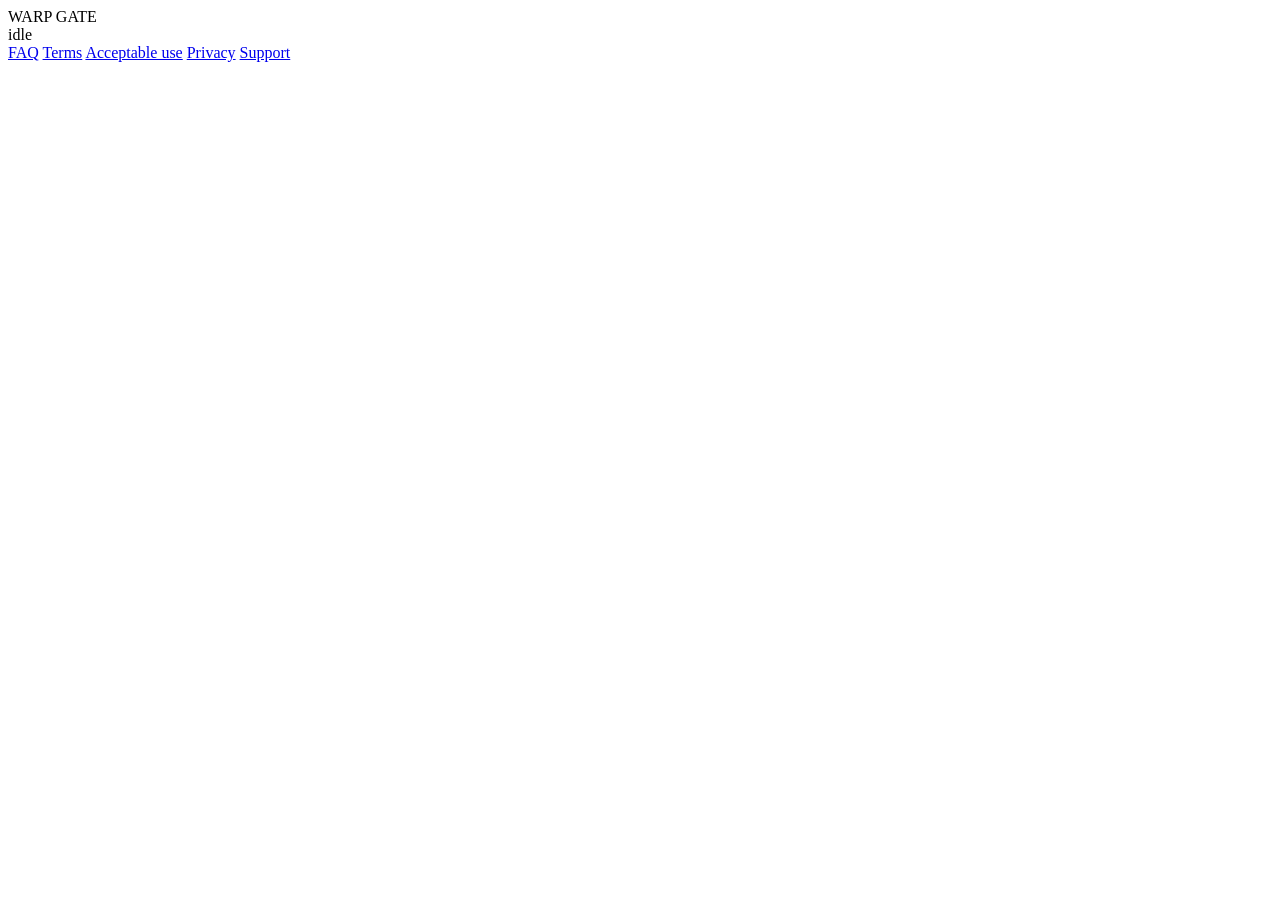
==== public/index.html @ 8939e6d6 "Design system across every screen, and a light-theme contrast fix The onboarding screen, which is th" ====
<!doctype html>
<html lang="en">
<head>
<meta charset="utf-8">
<meta name="viewport" content="width=device-width, initial-scale=1, viewport-fit=cover">
<meta name="referrer" content="no-referrer">
<meta name="color-scheme" content="dark light">
<title>Warp Gate</title>
<link rel="stylesheet" href="/css/style.css">
</head>
<body>

<!-- Everything except the status log lives inside .page, which is the scroll container
     on engines with :has(). That is what stops the fixed status panel painting over the
     page: instead of floating above the document it becomes the bottom row of a viewport
     sized flex column, so the scrollable area is the viewport MINUS the panel and the two
     can never intersect. Engines without :has() keep the old overlay, which is the safe
     direction to fail in, and the legal pages have no .page so they scroll normally. -->
<div class="page">

<header class="bar">
  <div class="brand">WARP GATE</div>
  <div class="bar-right">
    <span id="status-badge" class="badge badge-idle">idle</span>
    <span id="ttl" class="ttl" hidden></span>
  </div>
</header>

<div id="webrtc-warning" class="banner" hidden>
  <strong id="webrtc-warning-title">This browser cannot make direct connections.</strong>
  <span id="webrtc-warning-text"></span>
  <ol id="webrtc-steps" class="banner-steps"></ol>
  <div id="webrtc-path-row" class="path-row" hidden>
    <code id="webrtc-settings-path"></code>
    <button id="webrtc-copy-path" class="secondary">Copy</button>
  </div>
  <p id="webrtc-path-note" class="muted small" hidden>Browsers do not allow a web page to
  link to their own settings, so this has to be pasted into the address bar yourself.</p>
  <p id="webrtc-reassurance" class="muted small"></p>
  <button id="webrtc-recheck" class="secondary">Re-check</button>
</div>

<!-- What this browser can RECEIVE. A standing fact about the browser, not an event, so
     it belongs in the page rather than in the transient status log at the bottom: on any
     browser without showSaveFilePicker the log was permanently non-empty and permanently
     covering the last 60px of every screen. app.js fills this in from describeLimit(),
     which is still the only place that knows the answer. -->
<div id="receive-note" class="banner note" hidden>
  <strong id="receive-note-title">What this browser can receive</strong>
  <span id="receive-note-text"></span>
</div>

<main id="main">

  <!-- onboarding ------------------------------------------------------->
  <!-- The consent gate, and the first thing a new visitor sees.

       Three blocks: the headline, the five disclosures, and the agreement. On a phone
       they stack in that order, which is the order you read them in. From 1024px up the
       agreement becomes a sticky rail beside the disclosures, so the primary action is
       above the fold on a normal desktop WITHOUT hiding anything: the disclosures ship
       open and get two columns at 1440px, which shows more of the informed part of
       informed consent on a wide screen, not less. app.js collapses them on a narrow
       viewport, so the failure mode with no script is "everything is shown".

       The button stays disabled until the box is ticked, and the agreement text is not
       abbreviated for either layout. -->
  <section id="screen-onboarding" class="screen" hidden>
   <div class="ob-grid">
    <div class="ob-head">
    <p class="eyebrow">Before you open a gate</p>
    <h1 class="wg-h1">A temporary encrypted bridge between your devices.</h1>
    <p class="lede">Open a gate, send what you need, close it. Nothing is stored anywhere.</p>
    </div>

    <div class="ob-notes">
    <p class="eyebrow ob-notes-brow">Five things worth knowing first</p>

    <details class="disc" open>
      <summary><span class="disc-title">Your messages and files are encrypted here, in this browser</span>
        <span class="disc-hint">what the server can and cannot see</span></summary>
      <div class="disc-body">
        <p>Everything is encrypted before it leaves your device. The server relays an
        encrypted handshake and then steps out of the way entirely. It never receives
        the keys, the file contents, the messages, or even the file names.</p>
        <p>The secret that unlocks the gate lives after the <code>#</code> in the link,
        which browsers never send to a server.</p>
      </div>
    </details>

    <details class="disc" open>
      <summary><span class="disc-title">Anyone with the link can join</span>
        <span class="disc-hint">treat it like a password</span></summary>
      <div class="disc-body">
        <p>There are no accounts and no identity checks. The link is the only credential.
        Send it the way you would send a password, and only to the person you mean to.</p>
        <p id="cap-note">A gate holds a small group of devices. Once it is full, any further
        device is refused.</p>
      </div>
    </details>

    <details class="disc warn" open>
      <summary><span class="disc-title">Everyone in a gate sees everyone else's IP address</span>
        <span class="disc-hint">Warp Gate is confidential, not anonymous</span></summary>
      <div class="disc-body">
        <p>Warp Gate connects your devices directly to each other. That is what keeps the
        server out of the data path, but it means every device in a gate learns the network
        address of every other device in it.</p>
        <p>This applies even if you loaded this page through a proxy. If hiding your
        network address matters, use a VPN or Tor that you trust.</p>
      </div>
    </details>

    <details class="disc" open>
      <summary><span class="disc-title">What this does not protect you from</span>
        <span class="disc-hint">the honest limits</span></summary>
      <div class="disc-body">
        <ul>
          <li>A compromised device, browser or extension on either end.</li>
          <li>Screenshots, or a recipient who saves and forwards what you sent.</li>
          <li>Anyone you choose to give the link to.</li>
          <li>Traffic analysis: sizes and timings are visible to the network.</li>
        </ul>
        <p>For something extremely sensitive, encrypt it yourself before sending it as
        well. Full detail is in the <a href="/privacy.html">Privacy Policy</a>.</p>
      </div>
    </details>

    <details class="disc" id="instance-disc" open>
      <summary><span class="disc-title" id="instance-title">Who is serving you this page</span>
        <span class="disc-hint">worth knowing</span></summary>
      <div class="disc-body">
        <p id="instance-body">The only instance the authors run is
        <strong>https://warpgate.fysh.site</strong>. The source is public so anyone may host
        their own copy, which is encouraged, but an instance run by somebody else
        inherits none of the authors' trust.</p>
        <p><strong>Whoever serves this page controls the code that does the
        encryption.</strong> That is true of every website that encrypts in the browser.
        A hostile operator could serve a modified page and nothing here would reveal it.
        If you need certainty, host it yourself from source you have read: there are no
        dependencies and no build step, so the files served are the files in the
        repository. Full detail in the <a href="/faq.html">FAQ</a>.</p>
      </div>
    </details>

    </div><!-- /.ob-notes -->

    <div class="ob-agree">
    <div class="agreement">
      <p class="eyebrow">The agreement</p>
      <label class="check">
        <input type="checkbox" id="agree-check">
        <span>I have read and agree to the <a href="/terms.html" target="_blank" rel="noopener">Terms of Use</a>,
        the <a href="/acceptable-use.html" target="_blank" rel="noopener">Acceptable Use Policy</a> and the
        <a href="/privacy.html" target="_blank" rel="noopener">Privacy Policy</a>. I understand that
        <strong>I am solely responsible and liable for everything I send, receive or do using Warp Gate</strong>,
        that the service is provided with no warranty of any kind, and that I will not use it for
        any unlawful purpose.</span>
      </label>
      <button id="onboarding-done" class="primary" disabled>Agree and continue</button>
      <p id="agree-hint" class="muted small">Tick the box above to continue.</p>
    </div>
    <!-- The same assurance strip the home hero carries, in the same monospace, saying
         the same four things. It is the product's summary of itself, so the consent
         gate and the front page should not be making it in two different voices. -->
    <ul class="lp-assurances ob-assurances">
      <li>no account</li>
      <li>no upload</li>
      <li>nothing stored</li>
      <li>runs in the browser</li>
    </ul>
    </div><!-- /.ob-agree -->
   </div><!-- /.ob-grid -->
  </section>

  <!-- home ------------------------------------------------------------->
  <section id="screen-home" class="screen" hidden>

    <!-- Hero. On a phone this is one column in DOM order: headline, then the gate
         controls, then the supporting copy. The controls are the point of the page and
         have to be reachable without scrolling, so nothing decorative sits above them.
         From 900px up the same three blocks become a two column grid. -->
    <div class="lp-hero">

      <!-- Which instance you are on is worth stating, but it is metadata, not the
           headline. It sits above the fold on a desktop and below the controls on a
           phone, where every pixel above them is a pixel of scrolling. -->
      <p class="lp-eyebrow lp-hero-brow">warpgate.fysh.site &nbsp;/&nbsp; the only official instance</p>

      <div class="lp-hero-head">
        <h1 class="lp-h1">A portal for your data.<br>Drop it to whoever.<br>Keep your privacy.</h1>
        <div class="lp-for-line">
          <span class="lp-for">For</span>
          <!-- The rotating word is decorative repetition of one idea. The shell carries
               a fixed accessible name; the box itself is hidden from assistive tech so a
               new word every few seconds is not announced forever. -->
          <span class="lp-flipper" id="flipper"
                aria-label="For friends, sysadmins, regular people, family, photographers, and yourself">
            <span class="lp-flip-box" id="flipbox" aria-hidden="true">
              <span class="lp-flip-face">Friends</span>
              <span class="lp-flip-face">Sysadmins</span>
              <span class="lp-flip-face">Regular people</span>
              <span class="lp-flip-face">Family</span>
            </span>
          </span>
        </div>
      </div>

      <!-- A picture of a gate mid-transfer, not a control. Purely decorative, so it is
           one image to assistive tech rather than a pile of meaningless fragments. -->
      <div class="lp-hero-gate">
        <div class="lp-preview" role="img"
             aria-label="Illustration of a live gate: a direct peer-to-peer connection, a gate code, and a file transferring at 62 percent with 28 minutes left.">
          <div class="lp-preview-head">
            <span class="lp-preview-label">Gate</span>
            <span class="badge badge-direct">Direct P2P</span>
          </div>
          <div class="lp-preview-code">WARP-M4V6-04TY-8XQK-2BND</div>
          <div class="lp-preview-meter">
            <div class="lp-preview-row"><span>site-visit-2026.zip</span><span>62%</span></div>
            <div class="lp-preview-bar"><i></i></div>
            <div class="lp-preview-row"><span>expires in</span><span>28:04</span></div>
          </div>
        </div>
      </div>

      <div class="lp-hero-tail">
        <p class="lp-sub">A small group, direct encrypted links. Send a file, a password, a
        photo, a sentence. We don't third wheel: we point you at each other, and that is
        it.</p>
        <div class="lp-cta-row">
          <button id="cta-open" class="primary">Open a gate</button>
          <button id="cta-how" class="secondary">Read how it works</button>
        </div>
        <ul class="lp-assurances">
          <li>no account</li>
          <li>no upload</li>
          <li>nothing stored</li>
          <li>runs in the browser</li>
        </ul>
      </div>
    </div>

    <!-- The working controls. Moved out of the hero so the hero can be the mockup's
         picture, which costs one scroll before a gate exists. "Open a gate" scrolls here
         and focuses Create, so the keyboard path is one key, not a hunt. -->
    <section class="lp-section" id="gate-controls">
      <p class="lp-eyebrow">Start here</p>
      <h2 class="lp-h2">Open a gate, or join one.</h2>
      <div class="lp-gate-cards">
        <div class="card">
          <h2>Create a gate</h2>
          <p class="muted small">You will get a link and a QR code to give to the other device.</p>

          <!-- Expiry and password are settings with working defaults, and on a phone
               they cost enough height to push "Join gate" off the screen. Ships closed
               and landing.js opens it on a wide viewport: the initial state is the
               smaller one, so no layout jumps under the Create button on the load
               where it matters. A <details> is operable with no script at all, and
               nothing else on this page works without script anyway. -->
          <details id="create-options" class="lp-options">
            <summary><span class="lp-options-title">Expiry and room password</span>
              <span class="lp-options-hint">optional, sensible defaults</span></summary>
            <div class="lp-options-body">
              <label for="ttl-select">Destroy the gate after</label>
              <select id="ttl-select"></select>
              <label for="room-password">Room password (optional)</label>
              <input id="room-password" type="password" autocomplete="new-password"
                     placeholder="Leave blank for none">
              <p class="muted small">A second factor on top of the link. Useful if the link might be
              seen by someone else, for example in a group chat. Tell it to the other person
              separately.</p>
            </div>
          </details>

          <button id="create-btn" class="primary">Create gate</button>
        </div>

        <div class="card">
          <h2>Join a gate</h2>
          <p class="muted small">Paste the link, or type the code shown on the other device.</p>
          <label class="sr-only" for="join-input">Gate link or gate code</label>
          <input id="join-input" type="text" inputmode="latin" autocomplete="off"
                 autocapitalize="characters" spellcheck="false" placeholder="WARP-XXXX-XXXX-...">
          <label class="sr-only" for="join-password">Room password, if the gate has one</label>
          <input id="join-password" type="password" autocomplete="current-password"
                 placeholder="Room password, if the gate has one">
          <button id="join-btn" class="primary">Join gate</button>
        </div>
      </div>
      <p id="home-error" class="error" hidden></p>
    </section>

    <section class="lp-section" id="how-it-works">
      <p class="lp-eyebrow">How it works</p>
      <h2 class="lp-h2">Three steps, and the server sees none of it.</h2>
      <p class="lp-lede">The server introduces the browsers to each other and then gets out
      of the way. Your files never touch it.</p>
      <div class="lp-steps">
        <div class="lp-step">
          <h3>Open a gate</h3>
          <p>You get a code and a QR. The secret in it is generated in your browser and is
          never sent to the server.</p>
        </div>
        <div class="lp-step">
          <h3>The other device joins</h3>
          <p>Scan or paste. Each pair of browsers agrees a key directly with each other, and adds a
          room password if you set one.</p>
        </div>
        <div class="lp-step">
          <h3>Burn it</h3>
          <p>Keys, messages and the room are gone. What is left is whatever the two of you
          chose to save.</p>
        </div>
      </div>
    </section>

    <section class="lp-section">
      <p class="lp-eyebrow">Paying for it</p>
      <h2 class="lp-h2">No ads. Not one script that is not ours.</h2>
      <p class="lp-lede">An ad network needs its JavaScript on the page. On a page that holds
      your decryption key, that script could read it, and no promise in a privacy policy
      changes what code is able to do. So the money comes from somewhere else.</p>

      <div class="lp-slots">
        <div class="lp-slot">
          <span class="lp-slot-label">What we charge for</span>
          <ul class="lp-list">
            <li><strong>A licence for closed products.</strong> Warp Gate is AGPL. If a
            company wants it inside something they do not publish the source of, they buy an
            exception.</li>
            <li><strong>Running it for you.</strong> Your own gate on your own domain, kept
            patched, for teams who want one and do not want to operate it.</li>
            <li><strong>Relay, when a direct link is impossible.</strong> Some corporate and
            mobile networks refuse to let two devices meet. Bandwidth through us costs real
            money, so that part is paid.</li>
          </ul>
        </div>
        <div class="lp-slot lp-slot-free">
          <span class="lp-slot-label">What stays free, permanently</span>
          <ul class="lp-list">
            <li>Every feature that exists today, with no limit added later</li>
            <li>No cap on gate size, file size, or how many you open</li>
            <li>No account, ever, including for the paid tiers' free users</li>
            <li>No third-party script, tracker, pixel or analytics anywhere on the site</li>
          </ul>
        </div>
      </div>
    </section>

    <section class="lp-section">
      <p class="lp-eyebrow">Candidates</p>
      <h2 class="lp-h2">What is missing, and what would be nice.</h2>
      <p class="lp-lede">Marked by whether it is a real gap in what the product already claims,
      or an addition worth considering.</p>
      <div class="lp-road">
        <div class="lp-card">
          <span class="lp-tag lp-tag-live">Shipped</span>
          <h3>More than two people</h3>
          <p>A gate is a small full mesh now. Every pair runs its own connection and its own
          keys, so nobody relays anybody else's traffic. Capped deliberately: the number of
          connections grows with the square of the group.</p>
        </div>
        <div class="lp-card">
          <span class="lp-tag lp-tag-gap">Real gap</span>
          <h3>Survive a phone reload on a password gate</h3>
          <p>The key schedule takes a password, but the reload path does not carry it, so a
          refresh drops you out.</p>
        </div>
        <div class="lp-card">
          <span class="lp-tag lp-tag-gap">Real gap</span>
          <h3>Resume a big transfer</h3>
          <p>A dropped connection restarts the file. Chunk-level resume is the difference
          between usable and not on mobile data.</p>
        </div>
        <div class="lp-card">
          <span class="lp-tag">Nice to have</span>
          <h3>Install it, and share into it</h3>
          <p>A PWA with a share target: hold a photo in the gallery, share to Warp Gate, gate
          opens with it already attached.</p>
        </div>
        <div class="lp-card">
          <span class="lp-tag">Nice to have</span>
          <h3>Scan a code with the camera</h3>
          <p>Today the phone shows the QR and the laptop reads it. The reverse direction needs
          the camera.</p>
        </div>
        <div class="lp-card">
          <span class="lp-tag">Nice to have</span>
          <h3>Say the same two words</h3>
          <p>A short pair of words derived from the live key. If both screens match, nobody is
          sitting in the middle.</p>
        </div>
        <div class="lp-card">
          <span class="lp-tag lp-tag-live">Already true</span>
          <h3>Works when both of you are behind the same router</h3>
          <p>The awkward case that breaks most tools. It was broken here too, and is fixed.</p>
        </div>
        <div class="lp-card">
          <span class="lp-tag">Nice to have</span>
          <h3>Run your own</h3>
          <p>One container, no build step, no dependencies. The trust question is who serves
          the page, so self-hosting is the honest answer to it.</p>
        </div>
      </div>
    </section>

    <section class="lp-section lp-pledge">
      <p class="lp-eyebrow">The pledge</p>
      <h2 class="lp-h2">Free forever, and that's a promise.</h2>
      <blockquote>Every feature that exists today stays free, permanently. Nothing that
      works now will later need a subscription. We charge companies for commercial use and
      for the things that cost us bandwidth, and if that ever stops covering the bill, the
      site gets smaller before it gets paywalled.</blockquote>
    </section>

    <details class="disc lp-tail-disc">
      <summary><span class="disc-title">How this works</span><span class="disc-hint">in one paragraph</span></summary>
      <div class="disc-body">
        <p>Creating a gate generates a secret in your browser and puts it in the link,
        where the server never sees it. The other device derives the same keys from that
        link, both sides prove to each other that they hold it, and then your devices talk
        directly. Closing the gate destroys the keys and the room.</p>
      </div>
    </details>

    <p class="muted small"><button id="show-onboarding" class="link">Read the security notes again</button></p>
  </section>

  <!-- password prompt -------------------------------------------------->
  <section id="screen-password" class="screen" hidden>
    <div class="pane">
    <p class="eyebrow">Locked gate</p>
    <h1 class="wg-h1">This gate needs a password</h1>
    <p class="lede">The person who created it set one. Ask them for it: it is not in the
    link, and the server does not have it.</p>
    <label class="sr-only" for="password-input">Room password</label>
    <input id="password-input" type="password" autocomplete="current-password"
           placeholder="Room password">
    <button id="password-submit" class="primary">Continue</button>
    <p id="password-error" class="error" hidden></p>
    <button id="password-cancel" class="danger">Cancel</button>
    </div>
  </section>

  <!-- waiting ---------------------------------------------------------->
  <section id="screen-waiting" class="screen" hidden>
    <div class="pane">
    <p class="eyebrow">Gate open</p>
    <h1 id="waiting-title" class="wg-h1">Waiting for the other device</h1>
    <p class="lede">Scan this with the other device's camera, or send it the link.</p>

    <div id="share-hidden">
      <p class="muted">The gate code is hidden until you choose to show it, so it is not
      sitting on your screen for anyone nearby to read.</p>
      <button id="reveal-share" class="primary">Show the code and QR</button>
      <div class="row">
        <button id="copy-link" class="secondary">Copy link</button>
        <button id="copy-code" class="secondary">Copy code</button>
      </div>
      <p class="muted small">Copying does not put it on screen.</p>
    </div>

    <div id="share-shown" hidden>
      <div class="qr-wrap" id="qr-wrap">
        <canvas id="qr" width="320" height="320" aria-label="QR code containing the gate link"></canvas>
      </div>

      <div class="code-block">
        <div class="label">Gate code</div>
        <div id="room-code" class="code"></div>
      </div>

      <div class="row">
        <button id="hide-share" class="secondary">Hide again</button>
        <button id="copy-link-2" class="secondary">Copy link</button>
      </div>

      <p class="muted small">Anyone who can read this, including over your shoulder or in a
      photograph, can join this gate until it is full. Add a room password if that worries
      you.</p>
    </div>

    <button id="waiting-sever" class="danger">Cancel</button>
    </div>
  </section>

  <!-- connected -------------------------------------------------------->
  <section id="screen-connected" class="screen" hidden>
    <div class="route-line">
      <span id="route-badge" class="badge">connecting</span>
      <span class="muted small">Verification code <strong id="sas">-----</strong></span>
      <!-- Who is in this gate, this device included. Each participant's name is DERIVED
           from the room secret and that participant's server-assigned slot id, so every
           device computes the same name for the same person and no name is ever typed,
           stored or sent. There is deliberately no way to choose one: the easy path has
           to be the private one on a tool whose premise is that it does not know who you
           are. Names last exactly as long as the gate does. -->
      <span id="roster" class="roster" aria-label="Who is in this gate" hidden></span>
    </div>

    <details class="disc compact">
      <summary><span class="disc-title">What the verification code is for</span>
        <span class="disc-hint">optional check</span></summary>
      <div class="disc-body">
        <p>Both devices should show the same five digits. If you read them aloud and they
        match, nothing has been substituted between you. If they differ, burn the gate.</p>
      </div>
    </details>

    <div id="messages" class="messages" aria-live="polite"></div>

    <form id="chat-form" class="composer-box">
      <label class="sr-only" for="chat-input">Message to send</label>
      <!-- maxlength is the cheap half of the limit: it clamps a paste in the browser
           before any layout happens. app.js enforces the same number for programmatic
           input and explains it. The number is bounded by what a single data channel
           message can actually carry, so anything longer could never have been sent. -->
      <textarea id="chat-input" rows="3" maxlength="16000"
                placeholder="Write a message, paste an image, or drop files here"></textarea>
      <div class="composer-actions">
        <button type="button" id="attach-btn" class="secondary" title="Attach files">Attach</button>
        <label class="toggle" title="Hide the message until the other side chooses to reveal it">
          <input type="checkbox" id="secret-toggle">
          <span>Secret</span>
        </label>
        <span id="compose-hint" class="muted small"></span>
        <button type="submit" class="primary">Send</button>
      </div>
      <input type="file" id="file-input" multiple hidden>
    </form>
    <div id="drop-veil" class="drop-veil" hidden>Drop to send</div>

    <details class="disc compact">
      <summary><span class="disc-title">Connection details</span>
        <span class="disc-hint" id="conn-hint">how your data is routed</span></summary>
      <div class="disc-body"><pre id="conn-detail" class="diag">gathering...</pre></div>
    </details>

    <button id="sever" class="danger">Burn the gate</button>
  </section>

  <!-- severed ---------------------------------------------------------->
  <section id="screen-severed" class="screen" hidden>
    <div class="pane">
    <p class="eyebrow">Gate closed</p>
    <h1 class="wg-h1">Gate burned.</h1>
    <p id="severed-reason" class="lede"></p>
    <p class="muted small">The gate, the room and the keys are gone. Nothing further can be
    sent or received.</p>

    <div id="transcript-holder" hidden>
      <p class="eyebrow">Kept in this tab</p>
      <h2 class="wg-h3">What was exchanged</h2>
      <p class="muted small">Kept so you do not have to run the whole thing again if the
      connection dropped mid-way. This is held in this tab only: it was never written to
      disk, never sent anywhere, and it disappears when you close or reload this page.</p>
      <div id="transcript-mount"></div>
      <button id="clear-transcript" class="danger">Clear this now</button>
    </div>

    <button id="restart" class="primary">Open a new gate</button>
    </div>
  </section>

  <!-- failure ---------------------------------------------------------->
  <section id="screen-failed" class="screen" hidden>
    <div class="pane">
    <p class="eyebrow">Connection failed</p>
    <h1 id="failed-title" class="wg-h1">Unable to establish a direct connection</h1>
    <p id="failed-detail" class="lede"></p>

    <details class="disc" open>
      <summary><span class="disc-title">What to try</span><span class="disc-hint">most likely fixes</span></summary>
      <div class="disc-body">
        <ul>
          <li>Put both devices on the same network, which almost always works.</li>
          <li>Try a different network on either device: mobile data instead of WiFi, or the reverse.</li>
          <li>Turn off a VPN on either device, or turn one on.</li>
          <li>Corporate and public guest networks frequently block peer-to-peer traffic outright.</li>
        </ul>
      </div>
    </details>

    <details class="disc compact">
      <summary><span class="disc-title">Technical detail</span><span class="disc-hint">for diagnosing</span></summary>
      <div class="disc-body"><pre id="failed-diag" class="diag"></pre></div>
    </details>

    <button id="failed-restart" class="primary">Start again</button>
    </div>
  </section>

</main>

<section id="extras" class="extras" hidden>

  <div class="bridge" aria-hidden="true">
    <svg viewBox="0 0 420 74" preserveAspectRatio="xMidYMid meet">
      <rect class="node" x="12" y="19" width="52" height="36" rx="6"/>
      <rect class="screen-glow" x="20" y="27" width="36" height="16" rx="2"/>
      <rect class="node" x="356" y="19" width="52" height="36" rx="6"/>
      <rect class="screen-glow" x="364" y="27" width="36" height="16" rx="2"/>
      <line class="wire" x1="70" y1="37" x2="350" y2="37"/>
      <line class="flow" x1="70" y1="37" x2="350" y2="37"/>
      <g class="lock" transform="translate(198 22)">
        <rect x="0" y="10" width="24" height="18" rx="3"/>
        <path d="M5 10 V6 a7 7 0 0 1 14 0 v4" fill="none"/>
      </g>
    </svg>
    <p class="bridge-cap">Encrypted here. Decrypted there. Nothing in between keeps a copy.</p>
  </div>

  <ol class="steps">
    <li class="step"><span class="step-n">1</span><b>Create</b><span>Open a gate on one device.</span></li>
    <li class="step"><span class="step-n">2</span><b>Share</b><span>Scan the code, or send the link.</span></li>
    <li class="step"><span class="step-n">3</span><b>Send</b><span>Chat, secrets and files, directly.</span></li>
    <li class="step"><span class="step-n">4</span><b>Burn it</b><span>The gate and its keys are gone.</span></li>
  </ol>

  <details class="disc support" id="support">
    <summary><span class="disc-title">Support Warp Gate</span>
      <span class="disc-hint">free, no ads, no tracking, no accounts</span></summary>
    <div class="disc-body">
      <p>Warp Gate is free and always will be. It keeps nothing, sells nothing and shows
      no advertising. If it saved you a bit of trouble, this keeps the lights on.</p>

      <a class="kofi" href="https://ko-fi.com/fysh_yum" target="_blank" rel="noopener noreferrer">
        Buy me a coffee on Ko-fi
      </a>

      <div class="coin" id="coin-xmr">
        <div class="coin-head"><span class="coin-name">Monero</span><span class="coin-tick">XMR</span></div>
        <code class="coin-addr" id="addr-xmr">8Ahxk91aBHfCgLmqUji5NQXVHg9Y6pAj1EpdnsZvm5Nf4M4D9Uam6hr4FXZoBhNuZoKMH9V31pYZF6fkyf4pvK6q4pCmynj</code>
        <div class="coin-actions">
          <button class="secondary" data-copy="addr-xmr">Copy address</button>
          <button class="secondary" data-qr="xmr">Show QR</button>
        </div>
        <div class="coin-qr" id="qrbox-xmr" hidden><canvas id="qr-xmr" width="260" height="260"
          aria-label="Monero donation address as a QR code"></canvas></div>
      </div>

      <div class="coin" id="coin-btc">
        <div class="coin-head"><span class="coin-name">Bitcoin</span><span class="coin-tick">BTC</span></div>
        <code class="coin-addr" id="addr-btc">bc1qkgq5xpue5se32xu53s4nuvn866u4xgpl0xs27t</code>
        <div class="coin-actions">
          <button class="secondary" data-copy="addr-btc">Copy address</button>
          <button class="secondary" data-qr="btc">Show QR</button>
        </div>
        <div class="coin-qr" id="qrbox-btc" hidden><canvas id="qr-btc" width="260" height="260"
          aria-label="Bitcoin donation address as a QR code"></canvas></div>
      </div>

      <p class="muted small">Always check the address on your own screen before sending.
      Cryptocurrency transfers cannot be reversed.</p>
    </div>
  </details>
</section>

<footer class="foot">
  <a href="/faq.html">FAQ</a>
  <a href="/terms.html">Terms</a>
  <a href="/acceptable-use.html">Acceptable use</a>
  <a href="/privacy.html">Privacy</a>
  <a href="https://ko-fi.com/fysh_yum" target="_blank" rel="noopener noreferrer">Support</a>
  <a id="source-link" href="#" target="_blank" rel="noopener noreferrer" hidden>Source</a>
</footer>

</div><!-- /.page -->

<div id="log" class="log" aria-live="polite"></div>

<script type="module" src="/js/app.js"></script>
<script type="module" src="/js/landing.js"></script>
</body>
</html>
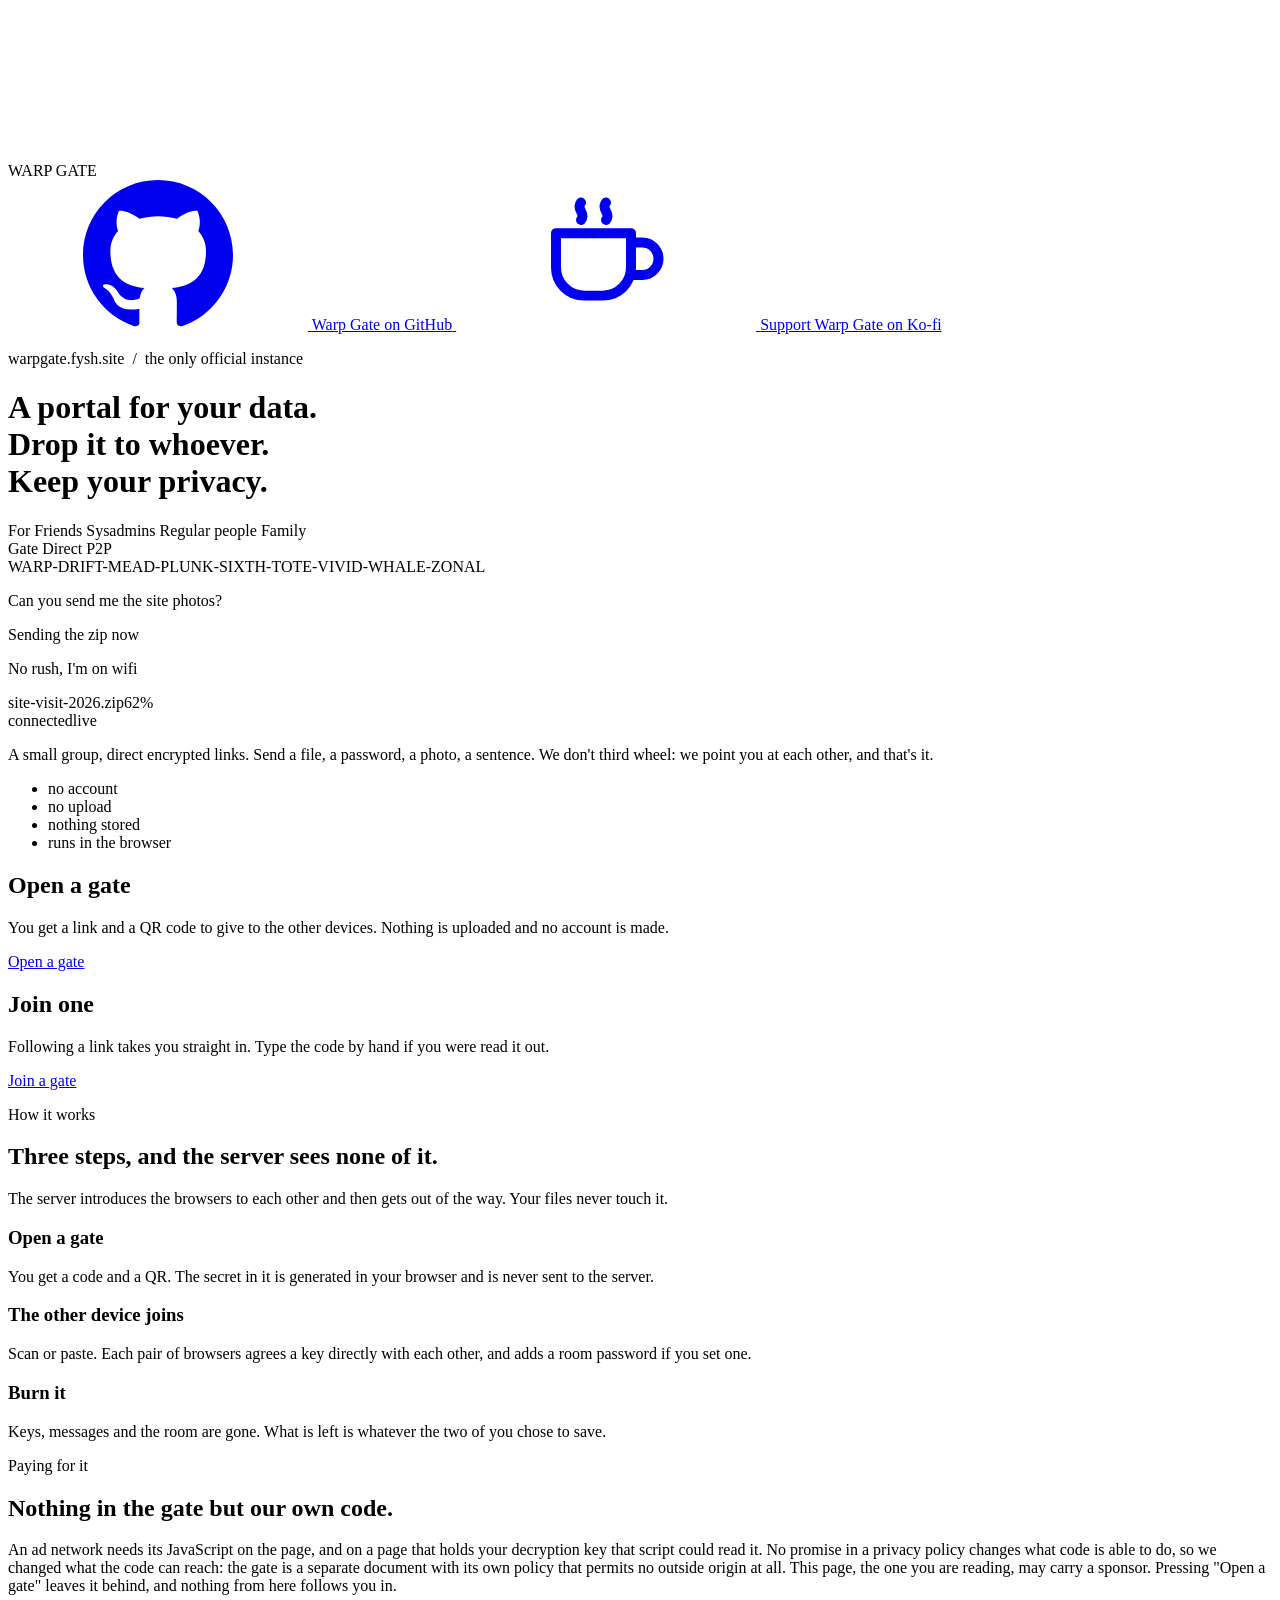
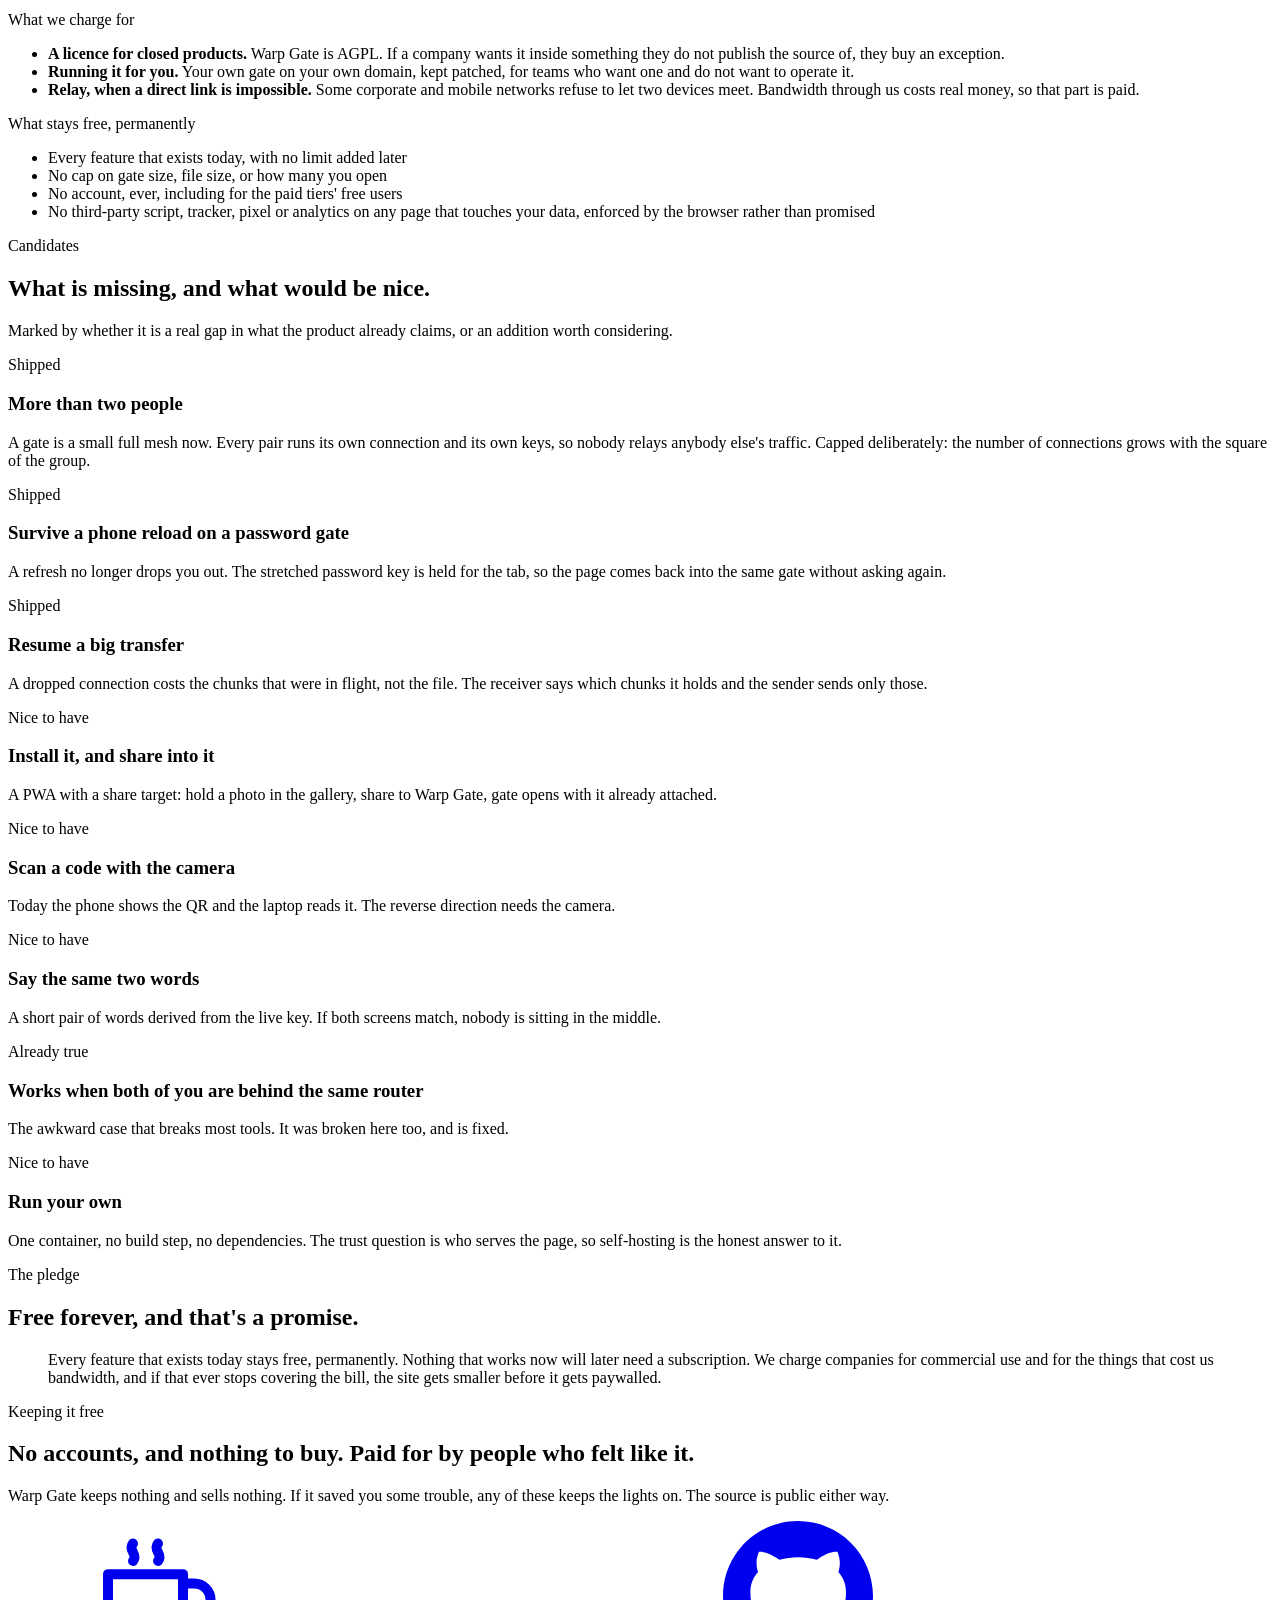
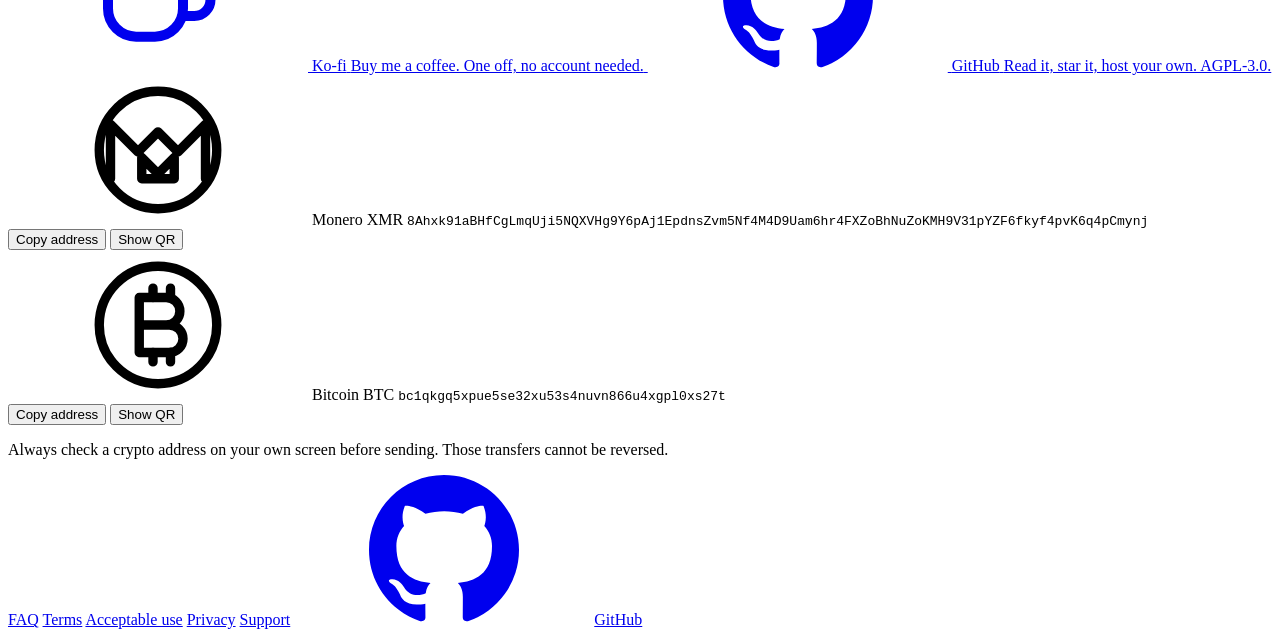
==== commit c3569936: "Wordcode gate codes, chunk-level transfer resume, landing and gate redesign Gate codes: eight words " ====
--- a/public/index.html
+++ b/public/index.html
@@ -18,167 +18,67 @@
      direction to fail in, and the legal pages have no .page so they scroll normally. -->
 <div class="page">
 
+<!-- Icon sprite. Drawn here rather than fetched, because the CSP is `default-src 'none'`
+     and the whole claim of the page is that it loads nothing from anywhere else: a logo
+     is not worth being the one exception. `fill`/`stroke` are presentation ATTRIBUTES,
+     not a style attribute, so they do not trip the inline-style ban either. The sprite is
+     display:none in CSS; a <use> still clones out of it. -->
+<svg class="icon-sprite" aria-hidden="true" focusable="false">
+  <symbol id="i-github" viewBox="0 0 16 16">
+    <path fill="currentColor" d="M8 0C3.58 0 0 3.58 0 8c0 3.54 2.29 6.53 5.47 7.59.4.07.55-.17.55-.38 0-.19-.01-.82-.01-1.49-2.01.37-2.53-.49-2.69-.94-.09-.23-.48-.94-.82-1.13-.28-.15-.68-.52-.01-.53.63-.01 1.08.58 1.23.82.72 1.21 1.87.87 2.33.66.07-.52.28-.87.51-1.07-1.78-.2-3.64-.89-3.64-3.95 0-.87.31-1.59.82-2.15-.08-.2-.36-1.02.08-2.12 0 0 .67-.21 2.2.82.64-.18 1.32-.27 2-.27s1.36.09 2 .27c1.53-1.04 2.2-.82 2.2-.82.44 1.1.16 1.92.08 2.12.51.56.82 1.27.82 2.15 0 3.07-1.87 3.75-3.65 3.95.29.25.54.73.54 1.48 0 1.07-.01 1.93-.01 2.2 0 .21.15.46.55.38A8.01 8.01 0 0 0 16 8c0-4.42-3.58-8-8-8z"/>
+  </symbol>
+  <symbol id="i-kofi" viewBox="0 0 24 24">
+    <g fill="none" stroke="currentColor" stroke-width="1.6" stroke-linecap="round" stroke-linejoin="round">
+      <path d="M4 8.5h12v5.5a4.5 4.5 0 0 1-4.5 4.5h-3A4.5 4.5 0 0 1 4 14z"/>
+      <path d="M16 10h1.8a2.6 2.6 0 0 1 0 5.2H16"/>
+      <path d="M8 3.6c-.9 1.1.9 1.7 0 2.8M12 3.6c-.9 1.1.9 1.7 0 2.8"/>
+    </g>
+  </symbol>
+  <symbol id="i-btc" viewBox="0 0 24 24">
+    <g fill="none" stroke="currentColor" stroke-width="1.5" stroke-linecap="round" stroke-linejoin="round">
+      <circle cx="12" cy="12" r="9.4"/>
+      <path d="M9 7.6h4.3a2.2 2.2 0 0 1 0 4.4H9zM9 12h4.8a2.2 2.2 0 0 1 0 4.4H9zM9 7.6v8.8"/>
+      <path d="M11.2 6.1v1.5M14 6.1v1.5M11.2 16.4v1.5M14 16.4v1.5"/>
+    </g>
+  </symbol>
+  <symbol id="i-xmr" viewBox="0 0 24 24">
+    <g fill="none" stroke="currentColor" stroke-width="1.5" stroke-linecap="round" stroke-linejoin="round">
+      <circle cx="12" cy="12" r="9.4"/>
+      <path d="M4.4 16.6V7.9l4.4 4.4L12 9.1l3.2 3.2 4.4-4.4v8.7"/>
+      <path d="M9.4 13.2 12 15.8l2.6-2.6v3.4H9.4z"/>
+    </g>
+  </symbol>
+</svg>
+
 <header class="bar">
   <div class="brand">WARP GATE</div>
   <div class="bar-right">
-    <span id="status-badge" class="badge badge-idle">idle</span>
-    <span id="ttl" class="ttl" hidden></span>
+    <!-- No status readout here. Nothing on this document can be in a state, so "idle"
+         in the corner would be a status for a thing the visitor has not started; the
+         gate document carries the badge, from the moment a gate exists.
+         No "Open a gate" button either: the hero already puts two of them above the
+         fold, and a third in the corner was competing with itself. The corner carries
+         the two places this project actually lives instead. Marks, not words: they are
+         recognised faster than they are read, and both carry a real label for anything
+         that cannot see them. -->
+    <a class="bar-ico" href="https://github.com/Fysh-ball/warp-gate"
+       target="_blank" rel="noopener noreferrer" title="Source on GitHub">
+      <svg class="ico" aria-hidden="true"><use href="#i-github"></use></svg>
+      <span class="sr-only">Warp Gate on GitHub</span>
+    </a>
+    <a class="bar-ico" href="https://ko-fi.com/fysh_yum"
+       target="_blank" rel="noopener noreferrer" title="Buy me a coffee on Ko-fi">
+      <svg class="ico" aria-hidden="true"><use href="#i-kofi"></use></svg>
+      <span class="sr-only">Support Warp Gate on Ko-fi</span>
+    </a>
   </div>
 </header>
 
-<div id="webrtc-warning" class="banner" hidden>
-  <strong id="webrtc-warning-title">This browser cannot make direct connections.</strong>
-  <span id="webrtc-warning-text"></span>
-  <ol id="webrtc-steps" class="banner-steps"></ol>
-  <div id="webrtc-path-row" class="path-row" hidden>
-    <code id="webrtc-settings-path"></code>
-    <button id="webrtc-copy-path" class="secondary">Copy</button>
-  </div>
-  <p id="webrtc-path-note" class="muted small" hidden>Browsers do not allow a web page to
-  link to their own settings, so this has to be pasted into the address bar yourself.</p>
-  <p id="webrtc-reassurance" class="muted small"></p>
-  <button id="webrtc-recheck" class="secondary">Re-check</button>
-</div>
-
-<!-- What this browser can RECEIVE. A standing fact about the browser, not an event, so
-     it belongs in the page rather than in the transient status log at the bottom: on any
-     browser without showSaveFilePicker the log was permanently non-empty and permanently
-     covering the last 60px of every screen. app.js fills this in from describeLimit(),
-     which is still the only place that knows the answer. -->
-<div id="receive-note" class="banner note" hidden>
-  <strong id="receive-note-title">What this browser can receive</strong>
-  <span id="receive-note-text"></span>
-</div>
-
 <main id="main">
 
-  <!-- onboarding ------------------------------------------------------->
-  <!-- The consent gate, and the first thing a new visitor sees.
-
-       Three blocks: the headline, the five disclosures, and the agreement. On a phone
-       they stack in that order, which is the order you read them in. From 1024px up the
-       agreement becomes a sticky rail beside the disclosures, so the primary action is
-       above the fold on a normal desktop WITHOUT hiding anything: the disclosures ship
-       open and get two columns at 1440px, which shows more of the informed part of
-       informed consent on a wide screen, not less. app.js collapses them on a narrow
-       viewport, so the failure mode with no script is "everything is shown".
-
-       The button stays disabled until the box is ticked, and the agreement text is not
-       abbreviated for either layout. -->
-  <section id="screen-onboarding" class="screen" hidden>
-   <div class="ob-grid">
-    <div class="ob-head">
-    <p class="eyebrow">Before you open a gate</p>
-    <h1 class="wg-h1">A temporary encrypted bridge between your devices.</h1>
-    <p class="lede">Open a gate, send what you need, close it. Nothing is stored anywhere.</p>
-    </div>
-
-    <div class="ob-notes">
-    <p class="eyebrow ob-notes-brow">Five things worth knowing first</p>
-
-    <details class="disc" open>
-      <summary><span class="disc-title">Your messages and files are encrypted here, in this browser</span>
-        <span class="disc-hint">what the server can and cannot see</span></summary>
-      <div class="disc-body">
-        <p>Everything is encrypted before it leaves your device. The server relays an
-        encrypted handshake and then steps out of the way entirely. It never receives
-        the keys, the file contents, the messages, or even the file names.</p>
-        <p>The secret that unlocks the gate lives after the <code>#</code> in the link,
-        which browsers never send to a server.</p>
-      </div>
-    </details>
-
-    <details class="disc" open>
-      <summary><span class="disc-title">Anyone with the link can join</span>
-        <span class="disc-hint">treat it like a password</span></summary>
-      <div class="disc-body">
-        <p>There are no accounts and no identity checks. The link is the only credential.
-        Send it the way you would send a password, and only to the person you mean to.</p>
-        <p id="cap-note">A gate holds a small group of devices. Once it is full, any further
-        device is refused.</p>
-      </div>
-    </details>
-
-    <details class="disc warn" open>
-      <summary><span class="disc-title">Everyone in a gate sees everyone else's IP address</span>
-        <span class="disc-hint">Warp Gate is confidential, not anonymous</span></summary>
-      <div class="disc-body">
-        <p>Warp Gate connects your devices directly to each other. That is what keeps the
-        server out of the data path, but it means every device in a gate learns the network
-        address of every other device in it.</p>
-        <p>This applies even if you loaded this page through a proxy. If hiding your
-        network address matters, use a VPN or Tor that you trust.</p>
-      </div>
-    </details>
-
-    <details class="disc" open>
-      <summary><span class="disc-title">What this does not protect you from</span>
-        <span class="disc-hint">the honest limits</span></summary>
-      <div class="disc-body">
-        <ul>
-          <li>A compromised device, browser or extension on either end.</li>
-          <li>Screenshots, or a recipient who saves and forwards what you sent.</li>
-          <li>Anyone you choose to give the link to.</li>
-          <li>Traffic analysis: sizes and timings are visible to the network.</li>
-        </ul>
-        <p>For something extremely sensitive, encrypt it yourself before sending it as
-        well. Full detail is in the <a href="/privacy.html">Privacy Policy</a>.</p>
-      </div>
-    </details>
-
-    <details class="disc" id="instance-disc" open>
-      <summary><span class="disc-title" id="instance-title">Who is serving you this page</span>
-        <span class="disc-hint">worth knowing</span></summary>
-      <div class="disc-body">
-        <p id="instance-body">The only instance the authors run is
-        <strong>https://warpgate.fysh.site</strong>. The source is public so anyone may host
-        their own copy, which is encouraged, but an instance run by somebody else
-        inherits none of the authors' trust.</p>
-        <p><strong>Whoever serves this page controls the code that does the
-        encryption.</strong> That is true of every website that encrypts in the browser.
-        A hostile operator could serve a modified page and nothing here would reveal it.
-        If you need certainty, host it yourself from source you have read: there are no
-        dependencies and no build step, so the files served are the files in the
-        repository. Full detail in the <a href="/faq.html">FAQ</a>.</p>
-      </div>
-    </details>
-
-    </div><!-- /.ob-notes -->
-
-    <div class="ob-agree">
-    <div class="agreement">
-      <p class="eyebrow">The agreement</p>
-      <label class="check">
-        <input type="checkbox" id="agree-check">
-        <span>I have read and agree to the <a href="/terms.html" target="_blank" rel="noopener">Terms of Use</a>,
-        the <a href="/acceptable-use.html" target="_blank" rel="noopener">Acceptable Use Policy</a> and the
-        <a href="/privacy.html" target="_blank" rel="noopener">Privacy Policy</a>. I understand that
-        <strong>I am solely responsible and liable for everything I send, receive or do using Warp Gate</strong>,
-        that the service is provided with no warranty of any kind, and that I will not use it for
-        any unlawful purpose.</span>
-      </label>
-      <button id="onboarding-done" class="primary" disabled>Agree and continue</button>
-      <p id="agree-hint" class="muted small">Tick the box above to continue.</p>
-    </div>
-    <!-- The same assurance strip the home hero carries, in the same monospace, saying
-         the same four things. It is the product's summary of itself, so the consent
-         gate and the front page should not be making it in two different voices. -->
-    <ul class="lp-assurances ob-assurances">
-      <li>no account</li>
-      <li>no upload</li>
-      <li>nothing stored</li>
-      <li>runs in the browser</li>
-    </ul>
-    </div><!-- /.ob-agree -->
-   </div><!-- /.ob-grid -->
-  </section>
-
-  <!-- home ------------------------------------------------------------->
-  <section id="screen-home" class="screen" hidden>
-
-    <!-- Hero. On a phone this is one column in DOM order: headline, then the gate
-         controls, then the supporting copy. The controls are the point of the page and
-         have to be reachable without scrolling, so nothing decorative sits above them.
+    <!-- Hero. On a phone this is one column in DOM order: headline, then the two ways
+         in, then the supporting copy. Getting into a gate is the point of the page and
+         has to be reachable without scrolling, so nothing decorative sits above it.
          From 900px up the same three blocks become a two column grid. -->
     <div class="lp-hero">
 
@@ -206,32 +106,61 @@
         </div>
       </div>
 
-      <!-- A picture of a gate mid-transfer, not a control. Purely decorative, so it is
-           one image to assistive tech rather than a pile of meaningless fragments. -->
+      <!-- A picture of a gate in use, not a control. Purely decorative, so it is one
+           image to assistive tech rather than a pile of meaningless fragments: role=img
+           with a label means the text inside is never read out and never announced when
+           landing.js changes it.
+
+           landing.js runs this as a loop: connecting, paired, three messages, a file
+           going across, then a fresh gate. Everything it needs carries an id, and the
+           markup as written here is one coherent still frame of that loop, so a visitor
+           whose JavaScript never ran, or who asked for reduced motion, sees a sensible
+           picture rather than an empty panel waiting to be filled in.
+
+           Every message is in the flow from the start and the loop only changes their
+           opacity. That is what stops the panel changing height as the conversation
+           arrives, which would drag the whole hero around every few seconds. -->
       <div class="lp-hero-gate">
-        <div class="lp-preview" role="img"
-             aria-label="Illustration of a live gate: a direct peer-to-peer connection, a gate code, and a file transferring at 62 percent with 28 minutes left.">
+        <div class="lp-preview" id="lp-preview" role="img"
+             aria-label="Illustration of a live gate: a direct peer-to-peer connection, a gate code, a short conversation, and a file transferring between the two devices.">
           <div class="lp-preview-head">
             <span class="lp-preview-label">Gate</span>
-            <span class="badge badge-direct">Direct P2P</span>
+            <span class="badge badge-direct" id="lp-badge">Direct P2P</span>
           </div>
-          <div class="lp-preview-code">WARP-M4V6-04TY-8XQK-2BND</div>
+          <div class="lp-preview-code" id="lp-code">WARP-DRIFT-MEAD-PLUNK-SIXTH-TOTE-VIVID-WHALE-ZONAL</div>
+          <div class="lp-preview-chat" id="lp-chat">
+            <!-- What stands in the conversation's place before anybody has joined. It is
+                 centred over the same block by landing.js rather than taking a row of its
+                 own, so the panel is one height from the first paint to the last. Hidden
+                 without the script, which shows the conversation instead. -->
+            <p class="lp-msg-wait" id="lp-wait" hidden>Waiting for the other device to join</p>
+            <p class="lp-msg lp-msg-them">Can you send me the site photos?</p>
+            <p class="lp-msg lp-msg-you">Sending the zip now</p>
+            <p class="lp-msg lp-msg-them">No rush, I'm on wifi</p>
+            <!-- The typing indicator is hidden here and positioned by landing.js over the
+                 slot of the message that is about to land. Without the script it stays
+                 hidden: three dots that never resolve are worse than no dots. -->
+            <p class="lp-msg lp-msg-them lp-msg-typing" id="lp-typing" hidden>
+              <i class="lp-dot"></i><i class="lp-dot"></i><i class="lp-dot"></i>
+            </p>
+          </div>
           <div class="lp-preview-meter">
-            <div class="lp-preview-row"><span>site-visit-2026.zip</span><span>62%</span></div>
-            <div class="lp-preview-bar"><i></i></div>
-            <div class="lp-preview-row"><span>expires in</span><span>28:04</span></div>
+            <div class="lp-preview-row"><span>site-visit-2026.zip</span><span id="lp-pct">62%</span></div>
+            <div class="lp-preview-bar"><i id="lp-fill"></i></div>
+            <!-- "connected / live" is what the gate document actually shows once the two
+                 browsers are talking directly. The countdown that used to be printed here
+                 said "expires in", which is not what the clock on a gate measures. -->
+            <div class="lp-preview-row"><span id="lp-state">connected</span><span id="lp-clock">live</span></div>
           </div>
         </div>
       </div>
 
       <div class="lp-hero-tail">
         <p class="lp-sub">A small group, direct encrypted links. Send a file, a password, a
-        photo, a sentence. We don't third wheel: we point you at each other, and that is
+        photo, a sentence. We don't third wheel: we point you at each other, and that's
         it.</p>
-        <div class="lp-cta-row">
-          <button id="cta-open" class="primary">Open a gate</button>
-          <button id="cta-how" class="secondary">Read how it works</button>
-        </div>
+        <!-- A row of quiet text links used to sit here, repeating "Open a gate" a third
+             time and offering a scroll to a section the reader reaches anyway. -->
         <ul class="lp-assurances">
           <li>no account</li>
           <li>no upload</li>
@@ -239,57 +168,28 @@
           <li>runs in the browser</li>
         </ul>
       </div>
+
+      <!-- Where the working controls used to be. They are on /app now: this document
+           may carry a sponsor slot, and a page that can load somebody else's script
+           must never be the same page, the same JS heap or the same CSP as the one
+           holding a decryption key. Two links, not two forms, so nothing on the
+           landing has to know what a gate is. -->
+      <section class="lp-actions" id="gate-links">
+        <div class="lp-action lp-action-lead">
+          <h2>Open a gate</h2>
+          <p class="muted small">You get a link and a QR code to give to the other
+          devices. Nothing is uploaded and no account is made.</p>
+          <a class="primary" id="cta-create" href="/app">Open a gate</a>
+        </div>
+
+        <div class="lp-action">
+          <h2>Join one</h2>
+          <p class="muted small">Following a link takes you straight in. Type the code
+          by hand if you were read it out.</p>
+          <a class="secondary" id="cta-join" href="/app">Join a gate</a>
+        </div>
+      </section>
     </div>
-
-    <!-- The working controls. Moved out of the hero so the hero can be the mockup's
-         picture, which costs one scroll before a gate exists. "Open a gate" scrolls here
-         and focuses Create, so the keyboard path is one key, not a hunt. -->
-    <section class="lp-section" id="gate-controls">
-      <p class="lp-eyebrow">Start here</p>
-      <h2 class="lp-h2">Open a gate, or join one.</h2>
-      <div class="lp-gate-cards">
-        <div class="card">
-          <h2>Create a gate</h2>
-          <p class="muted small">You will get a link and a QR code to give to the other device.</p>
-
-          <!-- Expiry and password are settings with working defaults, and on a phone
-               they cost enough height to push "Join gate" off the screen. Ships closed
-               and landing.js opens it on a wide viewport: the initial state is the
-               smaller one, so no layout jumps under the Create button on the load
-               where it matters. A <details> is operable with no script at all, and
-               nothing else on this page works without script anyway. -->
-          <details id="create-options" class="lp-options">
-            <summary><span class="lp-options-title">Expiry and room password</span>
-              <span class="lp-options-hint">optional, sensible defaults</span></summary>
-            <div class="lp-options-body">
-              <label for="ttl-select">Destroy the gate after</label>
-              <select id="ttl-select"></select>
-              <label for="room-password">Room password (optional)</label>
-              <input id="room-password" type="password" autocomplete="new-password"
-                     placeholder="Leave blank for none">
-              <p class="muted small">A second factor on top of the link. Useful if the link might be
-              seen by someone else, for example in a group chat. Tell it to the other person
-              separately.</p>
-            </div>
-          </details>
-
-          <button id="create-btn" class="primary">Create gate</button>
-        </div>
-
-        <div class="card">
-          <h2>Join a gate</h2>
-          <p class="muted small">Paste the link, or type the code shown on the other device.</p>
-          <label class="sr-only" for="join-input">Gate link or gate code</label>
-          <input id="join-input" type="text" inputmode="latin" autocomplete="off"
-                 autocapitalize="characters" spellcheck="false" placeholder="WARP-XXXX-XXXX-...">
-          <label class="sr-only" for="join-password">Room password, if the gate has one</label>
-          <input id="join-password" type="password" autocomplete="current-password"
-                 placeholder="Room password, if the gate has one">
-          <button id="join-btn" class="primary">Join gate</button>
-        </div>
-      </div>
-      <p id="home-error" class="error" hidden></p>
-    </section>
 
     <section class="lp-section" id="how-it-works">
       <p class="lp-eyebrow">How it works</p>
@@ -317,10 +217,13 @@
 
     <section class="lp-section">
       <p class="lp-eyebrow">Paying for it</p>
-      <h2 class="lp-h2">No ads. Not one script that is not ours.</h2>
-      <p class="lp-lede">An ad network needs its JavaScript on the page. On a page that holds
-      your decryption key, that script could read it, and no promise in a privacy policy
-      changes what code is able to do. So the money comes from somewhere else.</p>
+      <h2 class="lp-h2">Nothing in the gate but our own code.</h2>
+      <p class="lp-lede">An ad network needs its JavaScript on the page, and on a page that
+      holds your decryption key that script could read it. No promise in a privacy policy
+      changes what code is able to do, so we changed what the code can reach: the gate is a
+      separate document with its own policy that permits no outside origin at all. This page,
+      the one you are reading, may carry a sponsor. Pressing "Open a gate" leaves it behind,
+      and nothing from here follows you in.</p>
 
       <div class="lp-slots">
         <div class="lp-slot">
@@ -342,7 +245,8 @@
             <li>Every feature that exists today, with no limit added later</li>
             <li>No cap on gate size, file size, or how many you open</li>
             <li>No account, ever, including for the paid tiers' free users</li>
-            <li>No third-party script, tracker, pixel or analytics anywhere on the site</li>
+            <li>No third-party script, tracker, pixel or analytics on any page that touches
+            your data, enforced by the browser rather than promised</li>
           </ul>
         </div>
       </div>
@@ -362,16 +266,16 @@
           connections grows with the square of the group.</p>
         </div>
         <div class="lp-card">
-          <span class="lp-tag lp-tag-gap">Real gap</span>
+          <span class="lp-tag lp-tag-live">Shipped</span>
           <h3>Survive a phone reload on a password gate</h3>
-          <p>The key schedule takes a password, but the reload path does not carry it, so a
-          refresh drops you out.</p>
-        </div>
-        <div class="lp-card">
-          <span class="lp-tag lp-tag-gap">Real gap</span>
+          <p>A refresh no longer drops you out. The stretched password key is held for the
+          tab, so the page comes back into the same gate without asking again.</p>
+        </div>
+        <div class="lp-card">
+          <span class="lp-tag lp-tag-live">Shipped</span>
           <h3>Resume a big transfer</h3>
-          <p>A dropped connection restarts the file. Chunk-level resume is the difference
-          between usable and not on mobile data.</p>
+          <p>A dropped connection costs the chunks that were in flight, not the file. The
+          receiver says which chunks it holds and the sender sends only those.</p>
         </div>
         <div class="lp-card">
           <span class="lp-tag">Nice to have</span>
@@ -414,248 +318,72 @@
       site gets smaller before it gets paywalled.</blockquote>
     </section>
 
-    <details class="disc lp-tail-disc">
-      <summary><span class="disc-title">How this works</span><span class="disc-hint">in one paragraph</span></summary>
-      <div class="disc-body">
-        <p>Creating a gate generates a secret in your browser and puts it in the link,
-        where the server never sees it. The other device derives the same keys from that
-        link, both sides prove to each other that they hold it, and then your devices talk
-        directly. Closing the gate destroys the keys and the room.</p>
-      </div>
-    </details>
-
-    <p class="muted small"><button id="show-onboarding" class="link">Read the security notes again</button></p>
-  </section>
-
-  <!-- password prompt -------------------------------------------------->
-  <section id="screen-password" class="screen" hidden>
-    <div class="pane">
-    <p class="eyebrow">Locked gate</p>
-    <h1 class="wg-h1">This gate needs a password</h1>
-    <p class="lede">The person who created it set one. Ask them for it: it is not in the
-    link, and the server does not have it.</p>
-    <label class="sr-only" for="password-input">Room password</label>
-    <input id="password-input" type="password" autocomplete="current-password"
-           placeholder="Room password">
-    <button id="password-submit" class="primary">Continue</button>
-    <p id="password-error" class="error" hidden></p>
-    <button id="password-cancel" class="danger">Cancel</button>
-    </div>
-  </section>
-
-  <!-- waiting ---------------------------------------------------------->
-  <section id="screen-waiting" class="screen" hidden>
-    <div class="pane">
-    <p class="eyebrow">Gate open</p>
-    <h1 id="waiting-title" class="wg-h1">Waiting for the other device</h1>
-    <p class="lede">Scan this with the other device's camera, or send it the link.</p>
-
-    <div id="share-hidden">
-      <p class="muted">The gate code is hidden until you choose to show it, so it is not
-      sitting on your screen for anyone nearby to read.</p>
-      <button id="reveal-share" class="primary">Show the code and QR</button>
-      <div class="row">
-        <button id="copy-link" class="secondary">Copy link</button>
-        <button id="copy-code" class="secondary">Copy code</button>
-      </div>
-      <p class="muted small">Copying does not put it on screen.</p>
-    </div>
-
-    <div id="share-shown" hidden>
-      <div class="qr-wrap" id="qr-wrap">
-        <canvas id="qr" width="320" height="320" aria-label="QR code containing the gate link"></canvas>
-      </div>
-
-      <div class="code-block">
-        <div class="label">Gate code</div>
-        <div id="room-code" class="code"></div>
-      </div>
-
-      <div class="row">
-        <button id="hide-share" class="secondary">Hide again</button>
-        <button id="copy-link-2" class="secondary">Copy link</button>
-      </div>
-
-      <p class="muted small">Anyone who can read this, including over your shoulder or in a
-      photograph, can join this gate until it is full. Add a room password if that worries
-      you.</p>
-    </div>
-
-    <button id="waiting-sever" class="danger">Cancel</button>
-    </div>
-  </section>
-
-  <!-- connected -------------------------------------------------------->
-  <section id="screen-connected" class="screen" hidden>
-    <div class="route-line">
-      <span id="route-badge" class="badge">connecting</span>
-      <span class="muted small">Verification code <strong id="sas">-----</strong></span>
-      <!-- Who is in this gate, this device included. Each participant's name is DERIVED
-           from the room secret and that participant's server-assigned slot id, so every
-           device computes the same name for the same person and no name is ever typed,
-           stored or sent. There is deliberately no way to choose one: the easy path has
-           to be the private one on a tool whose premise is that it does not know who you
-           are. Names last exactly as long as the gate does. -->
-      <span id="roster" class="roster" aria-label="Who is in this gate" hidden></span>
-    </div>
-
-    <details class="disc compact">
-      <summary><span class="disc-title">What the verification code is for</span>
-        <span class="disc-hint">optional check</span></summary>
-      <div class="disc-body">
-        <p>Both devices should show the same five digits. If you read them aloud and they
-        match, nothing has been substituted between you. If they differ, burn the gate.</p>
-      </div>
-    </details>
-
-    <div id="messages" class="messages" aria-live="polite"></div>
-
-    <form id="chat-form" class="composer-box">
-      <label class="sr-only" for="chat-input">Message to send</label>
-      <!-- maxlength is the cheap half of the limit: it clamps a paste in the browser
-           before any layout happens. app.js enforces the same number for programmatic
-           input and explains it. The number is bounded by what a single data channel
-           message can actually carry, so anything longer could never have been sent. -->
-      <textarea id="chat-input" rows="3" maxlength="16000"
-                placeholder="Write a message, paste an image, or drop files here"></textarea>
-      <div class="composer-actions">
-        <button type="button" id="attach-btn" class="secondary" title="Attach files">Attach</button>
-        <label class="toggle" title="Hide the message until the other side chooses to reveal it">
-          <input type="checkbox" id="secret-toggle">
-          <span>Secret</span>
-        </label>
-        <span id="compose-hint" class="muted small"></span>
-        <button type="submit" class="primary">Send</button>
-      </div>
-      <input type="file" id="file-input" multiple hidden>
-    </form>
-    <div id="drop-veil" class="drop-veil" hidden>Drop to send</div>
-
-    <details class="disc compact">
-      <summary><span class="disc-title">Connection details</span>
-        <span class="disc-hint" id="conn-hint">how your data is routed</span></summary>
-      <div class="disc-body"><pre id="conn-detail" class="diag">gathering...</pre></div>
-    </details>
-
-    <button id="sever" class="danger">Burn the gate</button>
-  </section>
-
-  <!-- severed ---------------------------------------------------------->
-  <section id="screen-severed" class="screen" hidden>
-    <div class="pane">
-    <p class="eyebrow">Gate closed</p>
-    <h1 class="wg-h1">Gate burned.</h1>
-    <p id="severed-reason" class="lede"></p>
-    <p class="muted small">The gate, the room and the keys are gone. Nothing further can be
-    sent or received.</p>
-
-    <div id="transcript-holder" hidden>
-      <p class="eyebrow">Kept in this tab</p>
-      <h2 class="wg-h3">What was exchanged</h2>
-      <p class="muted small">Kept so you do not have to run the whole thing again if the
-      connection dropped mid-way. This is held in this tab only: it was never written to
-      disk, never sent anywhere, and it disappears when you close or reload this page.</p>
-      <div id="transcript-mount"></div>
-      <button id="clear-transcript" class="danger">Clear this now</button>
-    </div>
-
-    <button id="restart" class="primary">Open a new gate</button>
-    </div>
-  </section>
-
-  <!-- failure ---------------------------------------------------------->
-  <section id="screen-failed" class="screen" hidden>
-    <div class="pane">
-    <p class="eyebrow">Connection failed</p>
-    <h1 id="failed-title" class="wg-h1">Unable to establish a direct connection</h1>
-    <p id="failed-detail" class="lede"></p>
-
-    <details class="disc" open>
-      <summary><span class="disc-title">What to try</span><span class="disc-hint">most likely fixes</span></summary>
-      <div class="disc-body">
-        <ul>
-          <li>Put both devices on the same network, which almost always works.</li>
-          <li>Try a different network on either device: mobile data instead of WiFi, or the reverse.</li>
-          <li>Turn off a VPN on either device, or turn one on.</li>
-          <li>Corporate and public guest networks frequently block peer-to-peer traffic outright.</li>
-        </ul>
-      </div>
-    </details>
-
-    <details class="disc compact">
-      <summary><span class="disc-title">Technical detail</span><span class="disc-hint">for diagnosing</span></summary>
-      <div class="disc-body"><pre id="failed-diag" class="diag"></pre></div>
-    </details>
-
-    <button id="failed-restart" class="primary">Start again</button>
-    </div>
-  </section>
-
-</main>
-
-<section id="extras" class="extras" hidden>
-
-  <div class="bridge" aria-hidden="true">
-    <svg viewBox="0 0 420 74" preserveAspectRatio="xMidYMid meet">
-      <rect class="node" x="12" y="19" width="52" height="36" rx="6"/>
-      <rect class="screen-glow" x="20" y="27" width="36" height="16" rx="2"/>
-      <rect class="node" x="356" y="19" width="52" height="36" rx="6"/>
-      <rect class="screen-glow" x="364" y="27" width="36" height="16" rx="2"/>
-      <line class="wire" x1="70" y1="37" x2="350" y2="37"/>
-      <line class="flow" x1="70" y1="37" x2="350" y2="37"/>
-      <g class="lock" transform="translate(198 22)">
-        <rect x="0" y="10" width="24" height="18" rx="3"/>
-        <path d="M5 10 V6 a7 7 0 0 1 14 0 v4" fill="none"/>
-      </g>
-    </svg>
-    <p class="bridge-cap">Encrypted here. Decrypted there. Nothing in between keeps a copy.</p>
-  </div>
-
-  <ol class="steps">
-    <li class="step"><span class="step-n">1</span><b>Create</b><span>Open a gate on one device.</span></li>
-    <li class="step"><span class="step-n">2</span><b>Share</b><span>Scan the code, or send the link.</span></li>
-    <li class="step"><span class="step-n">3</span><b>Send</b><span>Chat, secrets and files, directly.</span></li>
-    <li class="step"><span class="step-n">4</span><b>Burn it</b><span>The gate and its keys are gone.</span></li>
-  </ol>
-
-  <details class="disc support" id="support">
-    <summary><span class="disc-title">Support Warp Gate</span>
-      <span class="disc-hint">free, no ads, no tracking, no accounts</span></summary>
-    <div class="disc-body">
-      <p>Warp Gate is free and always will be. It keeps nothing, sells nothing and shows
-      no advertising. If it saved you a bit of trouble, this keeps the lights on.</p>
-
-      <a class="kofi" href="https://ko-fi.com/fysh_yum" target="_blank" rel="noopener noreferrer">
-        Buy me a coffee on Ko-fi
+    <!-- The "How this works, in one paragraph" disclosure used to sit here. It said the
+         same thing as the "How it works" section above, three steps down the page, and a
+         collapsed box repeating a section the reader has already scrolled past is just
+         one more thing to click. It stays on /app, where there is no such section and it
+         is the only explanation on the document. -->
+
+
+    <!-- Sponsor slot. Empty and hidden until an operator configures one, which is why
+         it ships as markup rather than being injected: a slot that appears out of
+         nowhere is a slot nothing in the page can be tested against. Whatever lands
+         here is confined to THIS document by the CSP in server/index.js, and there is
+         no route from here into a gate. -->
+    <aside class="ad-slot" id="ad-slot" aria-label="Sponsor" hidden></aside>
+
+  <!-- Support. This was a collapsed row that read as a footnote, which is the wrong
+       shape for the only thing that pays for the service. It is a section now, open,
+       with the four ways to help side by side. -->
+  <section class="support" id="support">
+    <p class="eyebrow">Keeping it free</p>
+    <h2 class="lp-h2">No accounts, and nothing to buy. Paid for by people who felt like it.</h2>
+    <p class="lp-lede">Warp Gate keeps nothing and sells nothing. If it saved you some
+    trouble, any of these keeps the lights on. The source is public either way.</p>
+
+    <div class="support-grid">
+
+      <a class="support-card kofi" href="https://ko-fi.com/fysh_yum"
+         target="_blank" rel="noopener noreferrer">
+        <span class="support-mark"><svg class="ico" aria-hidden="true"><use href="#i-kofi"></use></svg></span>
+        <span class="support-name">Ko-fi</span>
+        <span class="support-note">Buy me a coffee. One off, no account needed.</span>
       </a>
 
-      <div class="coin" id="coin-xmr">
-        <div class="coin-head"><span class="coin-name">Monero</span><span class="coin-tick">XMR</span></div>
+      <a class="support-card" id="github-card" href="https://github.com/Fysh-ball/warp-gate"
+         target="_blank" rel="noopener noreferrer">
+        <span class="support-mark"><svg class="ico" aria-hidden="true"><use href="#i-github"></use></svg></span>
+        <span class="support-name">GitHub</span>
+        <span class="support-note">Read it, star it, host your own. AGPL-3.0.</span>
+      </a>
+
+      <div class="support-card coin" id="coin-xmr">
+        <span class="support-mark"><svg class="ico" aria-hidden="true"><use href="#i-xmr"></use></svg></span>
+        <span class="support-name">Monero <span class="coin-tick">XMR</span></span>
         <code class="coin-addr" id="addr-xmr">8Ahxk91aBHfCgLmqUji5NQXVHg9Y6pAj1EpdnsZvm5Nf4M4D9Uam6hr4FXZoBhNuZoKMH9V31pYZF6fkyf4pvK6q4pCmynj</code>
         <div class="coin-actions">
           <button class="secondary" data-copy="addr-xmr">Copy address</button>
-          <button class="secondary" data-qr="xmr">Show QR</button>
-        </div>
-        <div class="coin-qr" id="qrbox-xmr" hidden><canvas id="qr-xmr" width="260" height="260"
-          aria-label="Monero donation address as a QR code"></canvas></div>
-      </div>
-
-      <div class="coin" id="coin-btc">
-        <div class="coin-head"><span class="coin-name">Bitcoin</span><span class="coin-tick">BTC</span></div>
+          <button class="secondary" data-qr="xmr" data-qr-label="Monero">Show QR</button>
+        </div>
+      </div>
+
+      <div class="support-card coin" id="coin-btc">
+        <span class="support-mark"><svg class="ico" aria-hidden="true"><use href="#i-btc"></use></svg></span>
+        <span class="support-name">Bitcoin <span class="coin-tick">BTC</span></span>
         <code class="coin-addr" id="addr-btc">bc1qkgq5xpue5se32xu53s4nuvn866u4xgpl0xs27t</code>
         <div class="coin-actions">
           <button class="secondary" data-copy="addr-btc">Copy address</button>
-          <button class="secondary" data-qr="btc">Show QR</button>
-        </div>
-        <div class="coin-qr" id="qrbox-btc" hidden><canvas id="qr-btc" width="260" height="260"
-          aria-label="Bitcoin donation address as a QR code"></canvas></div>
-      </div>
-
-      <p class="muted small">Always check the address on your own screen before sending.
-      Cryptocurrency transfers cannot be reversed.</p>
+          <button class="secondary" data-qr="btc" data-qr-label="Bitcoin">Show QR</button>
+        </div>
+      </div>
+
     </div>
-  </details>
-</section>
+
+    <p class="muted small">Always check a crypto address on your own screen before sending.
+    Those transfers cannot be reversed.</p>
+  </section>
+
+</main>
 
 <footer class="foot">
   <a href="/faq.html">FAQ</a>
@@ -663,14 +391,40 @@
   <a href="/acceptable-use.html">Acceptable use</a>
   <a href="/privacy.html">Privacy</a>
   <a href="https://ko-fi.com/fysh_yum" target="_blank" rel="noopener noreferrer">Support</a>
+  <a class="foot-gh" href="https://github.com/Fysh-ball/warp-gate" target="_blank" rel="noopener noreferrer">
+    <svg class="ico" aria-hidden="true"><use href="#i-github"></use></svg>GitHub</a>
+  <!-- The AGPL section 13 link, filled from /api/config. It stays separate from the
+       GitHub link above: this one has to name whatever source THIS instance is running,
+       which for somebody else's deployment is not our repository. -->
   <a id="source-link" href="#" target="_blank" rel="noopener noreferrer" hidden>Source</a>
 </footer>
 
 </div><!-- /.page -->
 
-<div id="log" class="log" aria-live="polite"></div>
-
-<script type="module" src="/js/app.js"></script>
+<!-- The QR lightbox. A donation address is read by holding a phone up to the screen, so
+     the code wants to be large and alone; as a panel inside the card it was small, it
+     shoved the rest of the grid down, and on a phone it landed below the fold you had
+     just scrolled past. One dialog serves both coins: the canvas is drawn on open from
+     the address in the card, so nothing here duplicates an address that must not drift.
+     It sits outside .page deliberately. .page is the scroll container, and an overlay
+     that scrolls with the page it is covering is not an overlay. -->
+<div class="qr-modal" id="qr-modal" hidden>
+  <div class="qr-modal-scrim" id="qr-modal-scrim"></div>
+  <div class="qr-modal-panel" role="dialog" aria-modal="true" aria-labelledby="qr-modal-title">
+    <div class="qr-modal-head">
+      <h2 class="qr-modal-title" id="qr-modal-title">QR code</h2>
+      <button class="qr-modal-close" id="qr-modal-close" type="button">
+        <span aria-hidden="true">&#215;</span><span class="sr-only">Close</span>
+      </button>
+    </div>
+    <div class="qr-modal-paper">
+      <canvas id="qr-modal-canvas" width="260" height="260"></canvas>
+    </div>
+    <code class="qr-modal-addr" id="qr-modal-addr"></code>
+    <p class="muted small">Check it against the address on the card before sending.</p>
+  </div>
+</div>
+
 <script type="module" src="/js/landing.js"></script>
 </body>
 </html>
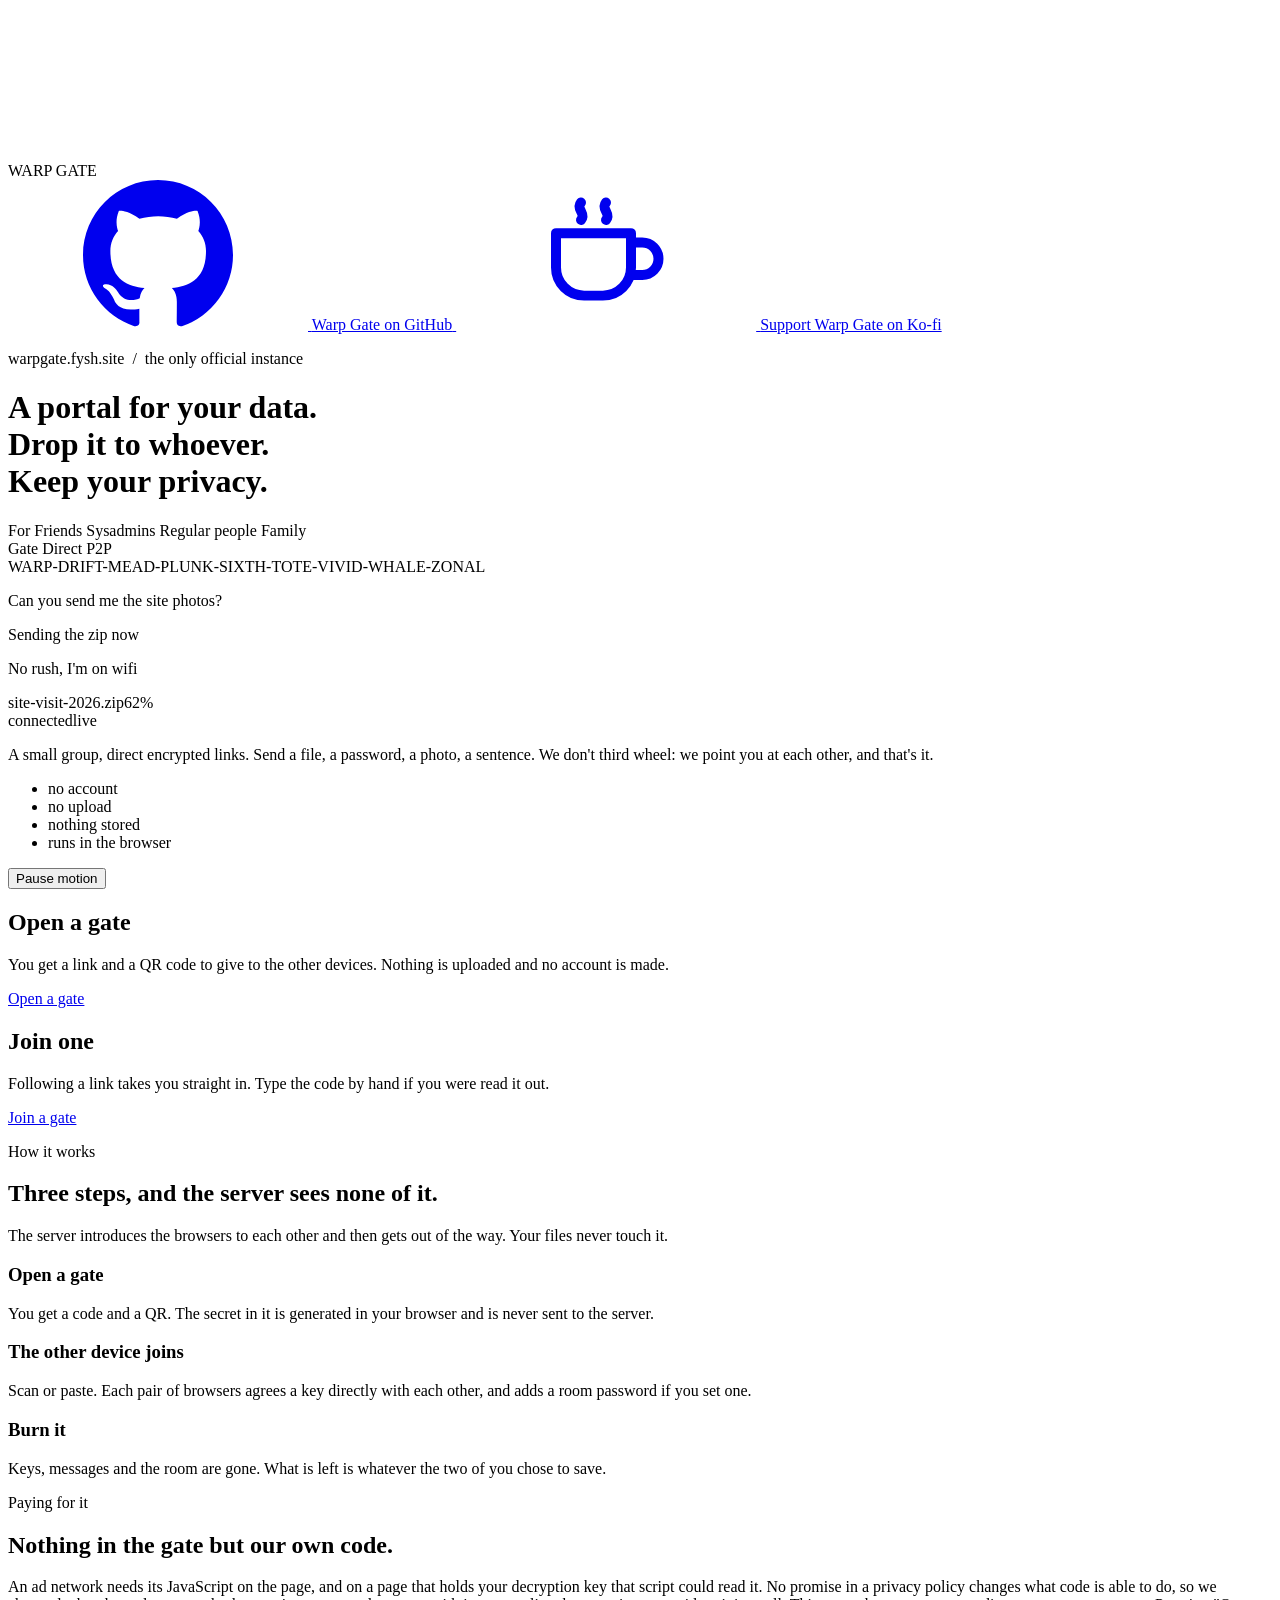
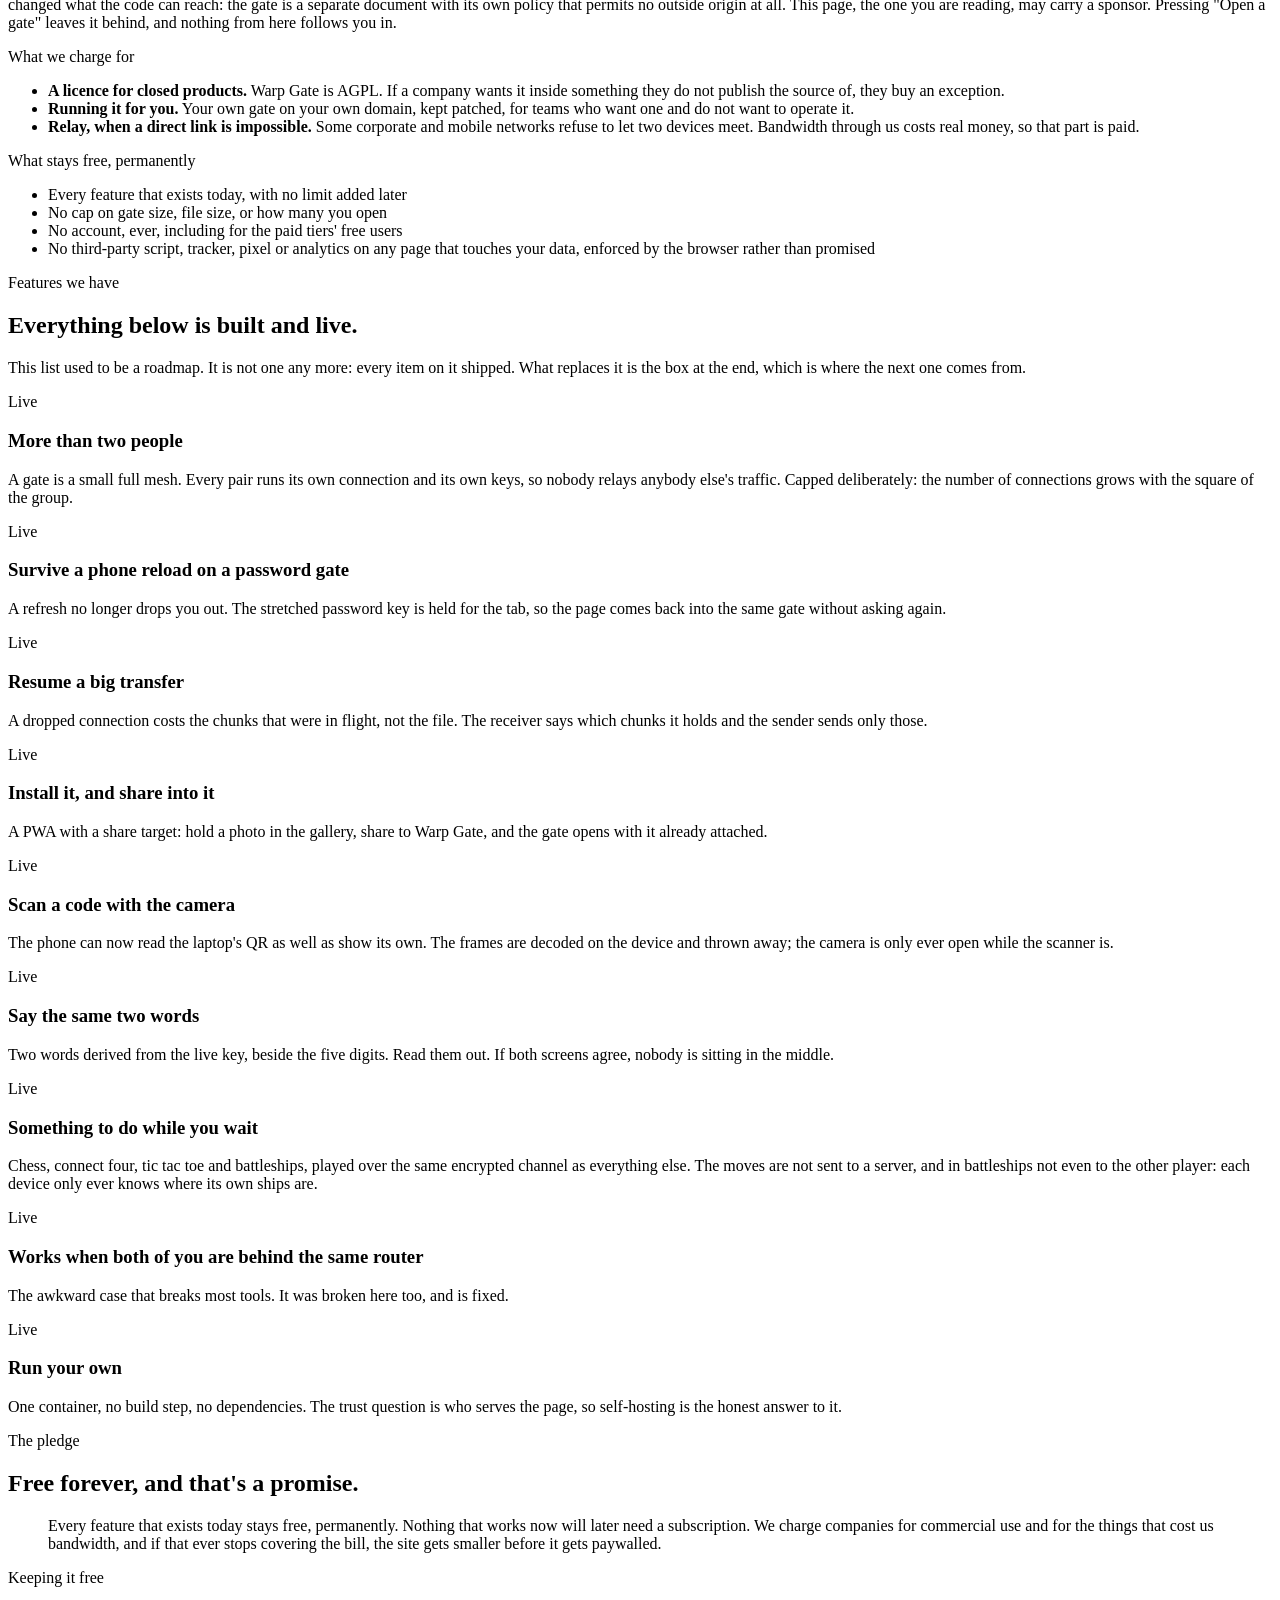
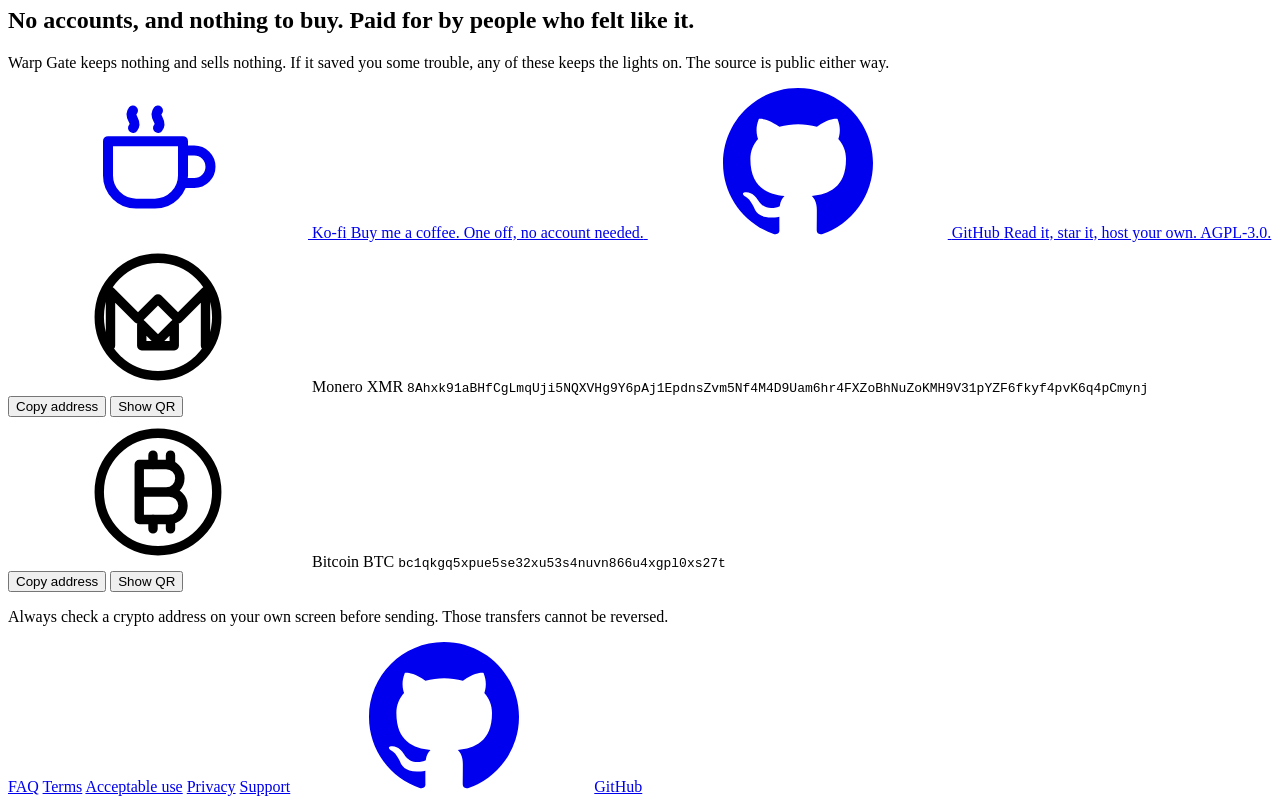
==== commit c9afed2c: "Games, PWA, camera scanner, page weight budget, and the log dock One commit rather than several, and" ====
--- a/public/index.html
+++ b/public/index.html
@@ -7,6 +7,13 @@
 <meta name="color-scheme" content="dark light">
 <title>Warp Gate</title>
 <link rel="stylesheet" href="/css/style.css">
+<!-- The same install metadata as the gate. A visitor who never leaves the front page can
+     still install it, and start_url takes them to /app when they open it. -->
+<link rel="manifest" href="/manifest.webmanifest">
+<link rel="icon" href="/icons/icon.svg" type="image/svg+xml">
+<link rel="apple-touch-icon" href="/icons/icon-192.png">
+<meta name="theme-color" content="#0b0d10" media="(prefers-color-scheme: dark)">
+<meta name="theme-color" content="#f6f8fa" media="(prefers-color-scheme: light)">
 </head>
 <body>
 
@@ -50,7 +57,10 @@
   </symbol>
 </svg>
 
-<header class="bar">
+<!-- lp-bar is what carries the sweeping rule under the masthead. It is landing-only, and
+     the class is how the stylesheet knows: the gate uses the same .bar and must not get a
+     perpetual animation in peripheral vision above the SAS words. -->
+<header class="bar lp-bar">
   <div class="brand">WARP GATE</div>
   <div class="bar-right">
     <!-- No status readout here. Nothing on this document can be in a state, so "idle"
@@ -167,6 +177,13 @@
           <li>nothing stored</li>
           <li>runs in the browser</li>
         </ul>
+        <!-- WCAG SC 2.2.2 (Pause, Stop, Hide) is level A, and two things on this page
+             need it: the hero word tumbles every 2.4 seconds forever, and the gate
+             preview auto-updates, which has no five-second grace at all. Both already
+             skip while the tab is hidden, which is a good instinct and is NOT a 2.2.2
+             mechanism: it is not reachable by the user and does nothing while the tab is
+             on screen. One button answers both, plus the header sweep. -->
+        <button type="button" class="link" id="motion-toggle" aria-pressed="false">Pause motion</button>
       </div>
 
       <!-- Where the working controls used to be. They are on /app now: this document
@@ -253,60 +270,99 @@
     </section>
 
     <section class="lp-section">
-      <p class="lp-eyebrow">Candidates</p>
-      <h2 class="lp-h2">What is missing, and what would be nice.</h2>
-      <p class="lp-lede">Marked by whether it is a real gap in what the product already claims,
-      or an addition worth considering.</p>
+      <p class="lp-eyebrow">Features we have</p>
+      <h2 class="lp-h2">Everything below is built and live.</h2>
+      <p class="lp-lede">This list used to be a roadmap. It is not one any more: every item on
+      it shipped. What replaces it is the box at the end, which is where the next one comes
+      from.</p>
       <div class="lp-road">
         <div class="lp-card">
-          <span class="lp-tag lp-tag-live">Shipped</span>
+          <span class="lp-tag lp-tag-live">Live</span>
           <h3>More than two people</h3>
-          <p>A gate is a small full mesh now. Every pair runs its own connection and its own
-          keys, so nobody relays anybody else's traffic. Capped deliberately: the number of
+          <p>A gate is a small full mesh. Every pair runs its own connection and its own keys,
+          so nobody relays anybody else's traffic. Capped deliberately: the number of
           connections grows with the square of the group.</p>
         </div>
         <div class="lp-card">
-          <span class="lp-tag lp-tag-live">Shipped</span>
+          <span class="lp-tag lp-tag-live">Live</span>
           <h3>Survive a phone reload on a password gate</h3>
           <p>A refresh no longer drops you out. The stretched password key is held for the
           tab, so the page comes back into the same gate without asking again.</p>
         </div>
         <div class="lp-card">
-          <span class="lp-tag lp-tag-live">Shipped</span>
+          <span class="lp-tag lp-tag-live">Live</span>
           <h3>Resume a big transfer</h3>
           <p>A dropped connection costs the chunks that were in flight, not the file. The
           receiver says which chunks it holds and the sender sends only those.</p>
         </div>
         <div class="lp-card">
-          <span class="lp-tag">Nice to have</span>
+          <span class="lp-tag lp-tag-live">Live</span>
           <h3>Install it, and share into it</h3>
-          <p>A PWA with a share target: hold a photo in the gallery, share to Warp Gate, gate
-          opens with it already attached.</p>
-        </div>
-        <div class="lp-card">
-          <span class="lp-tag">Nice to have</span>
+          <p>A PWA with a share target: hold a photo in the gallery, share to Warp Gate, and
+          the gate opens with it already attached.</p>
+        </div>
+        <div class="lp-card">
+          <span class="lp-tag lp-tag-live">Live</span>
           <h3>Scan a code with the camera</h3>
-          <p>Today the phone shows the QR and the laptop reads it. The reverse direction needs
-          the camera.</p>
-        </div>
-        <div class="lp-card">
-          <span class="lp-tag">Nice to have</span>
+          <p>The phone can now read the laptop's QR as well as show its own. The frames are
+          decoded on the device and thrown away; the camera is only ever open while the
+          scanner is.</p>
+        </div>
+        <div class="lp-card">
+          <span class="lp-tag lp-tag-live">Live</span>
           <h3>Say the same two words</h3>
-          <p>A short pair of words derived from the live key. If both screens match, nobody is
-          sitting in the middle.</p>
-        </div>
-        <div class="lp-card">
-          <span class="lp-tag lp-tag-live">Already true</span>
+          <p>Two words derived from the live key, beside the five digits. Read them out. If
+          both screens agree, nobody is sitting in the middle.</p>
+        </div>
+        <div class="lp-card">
+          <span class="lp-tag lp-tag-live">Live</span>
+          <h3>Something to do while you wait</h3>
+          <p>Chess, connect four, tic tac toe and battleships, played over the same
+          encrypted channel as everything else. The moves are not sent to a server, and in
+          battleships not even to the other player: each device only ever knows where its own
+          ships are.</p>
+        </div>
+        <div class="lp-card">
+          <span class="lp-tag lp-tag-live">Live</span>
           <h3>Works when both of you are behind the same router</h3>
           <p>The awkward case that breaks most tools. It was broken here too, and is fixed.</p>
         </div>
         <div class="lp-card">
-          <span class="lp-tag">Nice to have</span>
+          <span class="lp-tag lp-tag-live">Live</span>
           <h3>Run your own</h3>
           <p>One container, no build step, no dependencies. The trust question is who serves
           the page, so self-hosting is the honest answer to it.</p>
         </div>
       </div>
+    </section>
+
+    <!-- The suggestion box. Deliberately not an email address: an address is a mailbox to
+         keep clean, an inbox to log into, and a piece of the operator's identity on a page
+         that asks nobody else for theirs.
+
+         What this posts is the text and nothing else. No name, no address, no reply path,
+         and the server records the hour rather than the minute. That is stated on the page
+         because a box that quietly kept more would be the one dishonest thing on the site.
+
+         Hidden until /api/config says this deployment accepts suggestions: a self-hosted
+         copy has no reason to collect them, and a box that silently drops what it is given
+         is worse than no box. -->
+    <section class="lp-section lp-suggest" id="suggest-section" hidden>
+      <p class="lp-eyebrow">What next</p>
+      <h2 class="lp-h2">Tell us what is missing.</h2>
+      <p class="lp-lede">No email, no account, no reply. Type it, send it, and it lands in a
+      text file the person who runs this reads. We keep what you wrote and the hour you wrote
+      it, and nothing else: not your address, not your browser, not which gate you had open.</p>
+      <form class="lp-suggest-form" id="suggest-form">
+        <label class="sr-only" for="suggest-text">Your suggestion</label>
+        <textarea id="suggest-text" rows="4" maxlength="600"
+                  placeholder="It would be good if..."></textarea>
+        <div class="lp-suggest-row">
+          <span class="muted small" id="suggest-count"></span>
+          <button type="submit" class="primary" id="suggest-send">Send it</button>
+        </div>
+        <p class="muted small" id="suggest-said" role="status" aria-live="polite"></p>
+      </form>
     </section>
 
     <section class="lp-section lp-pledge">
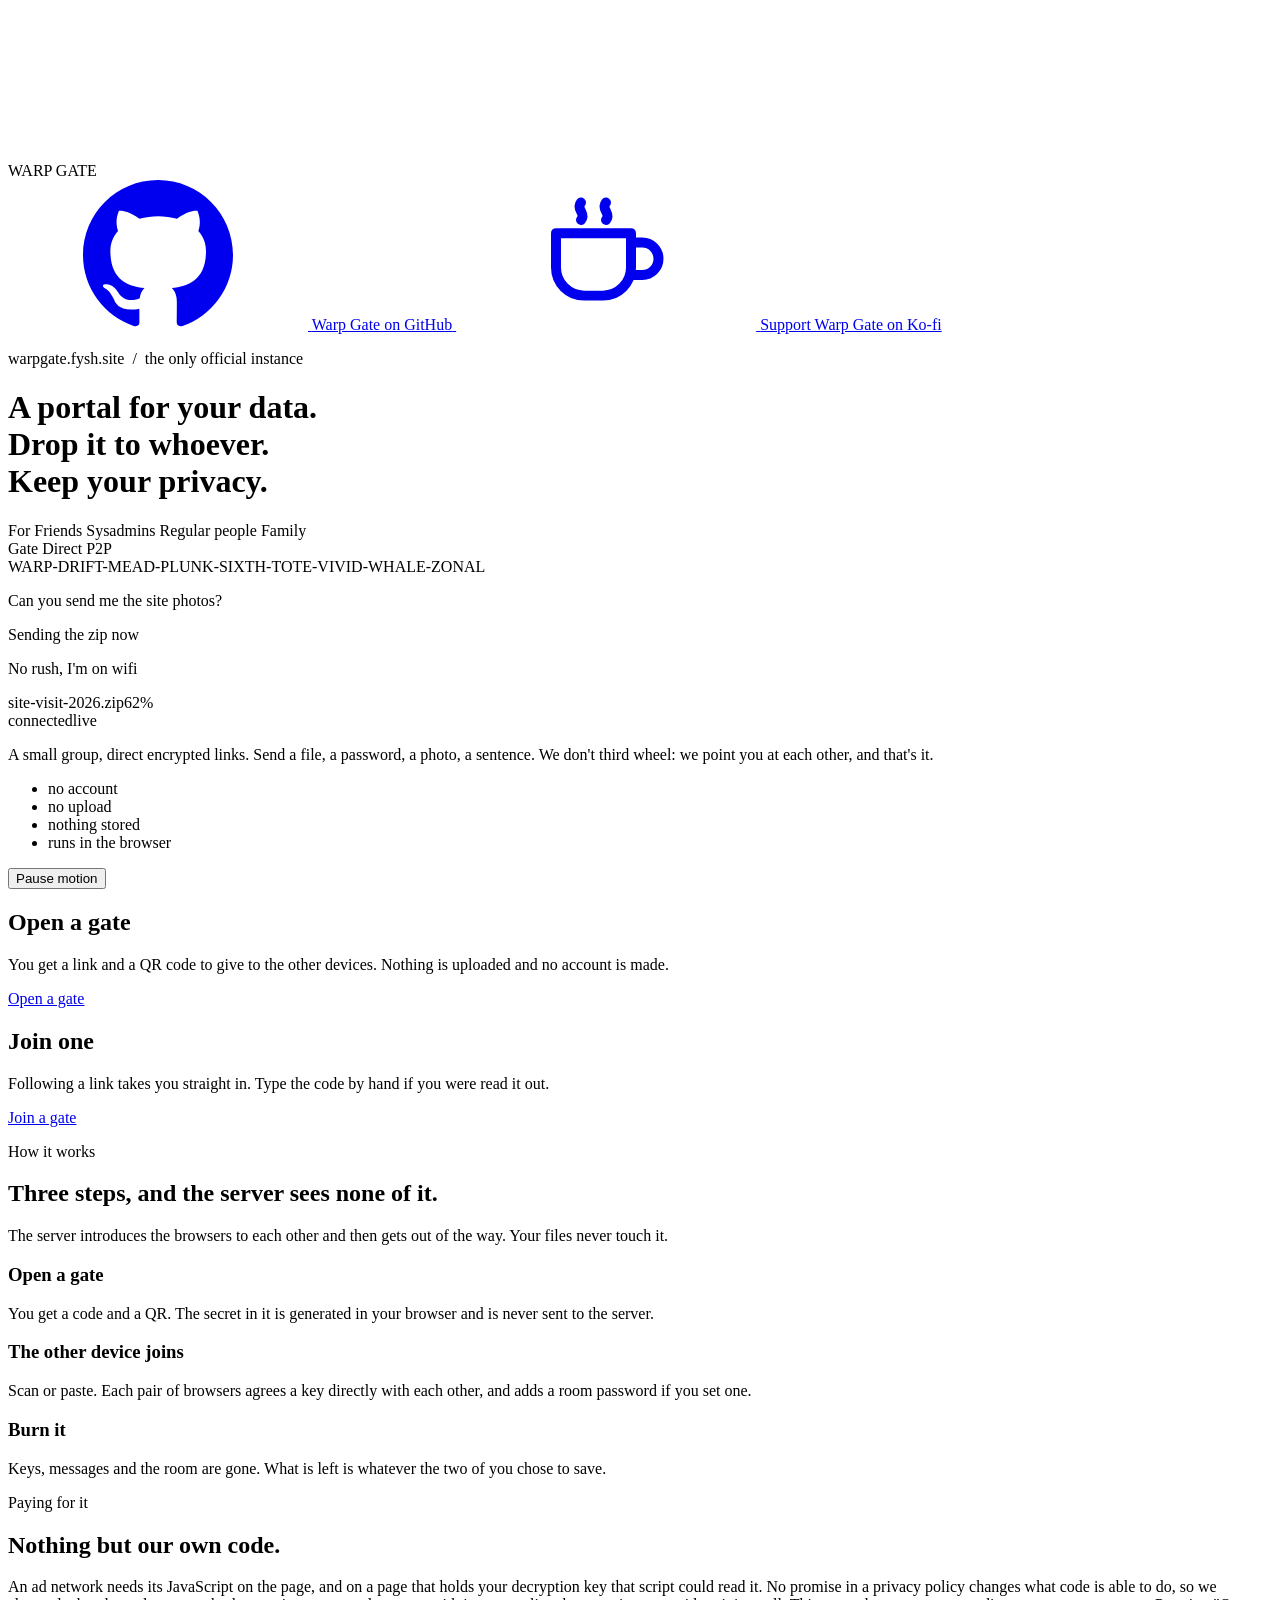
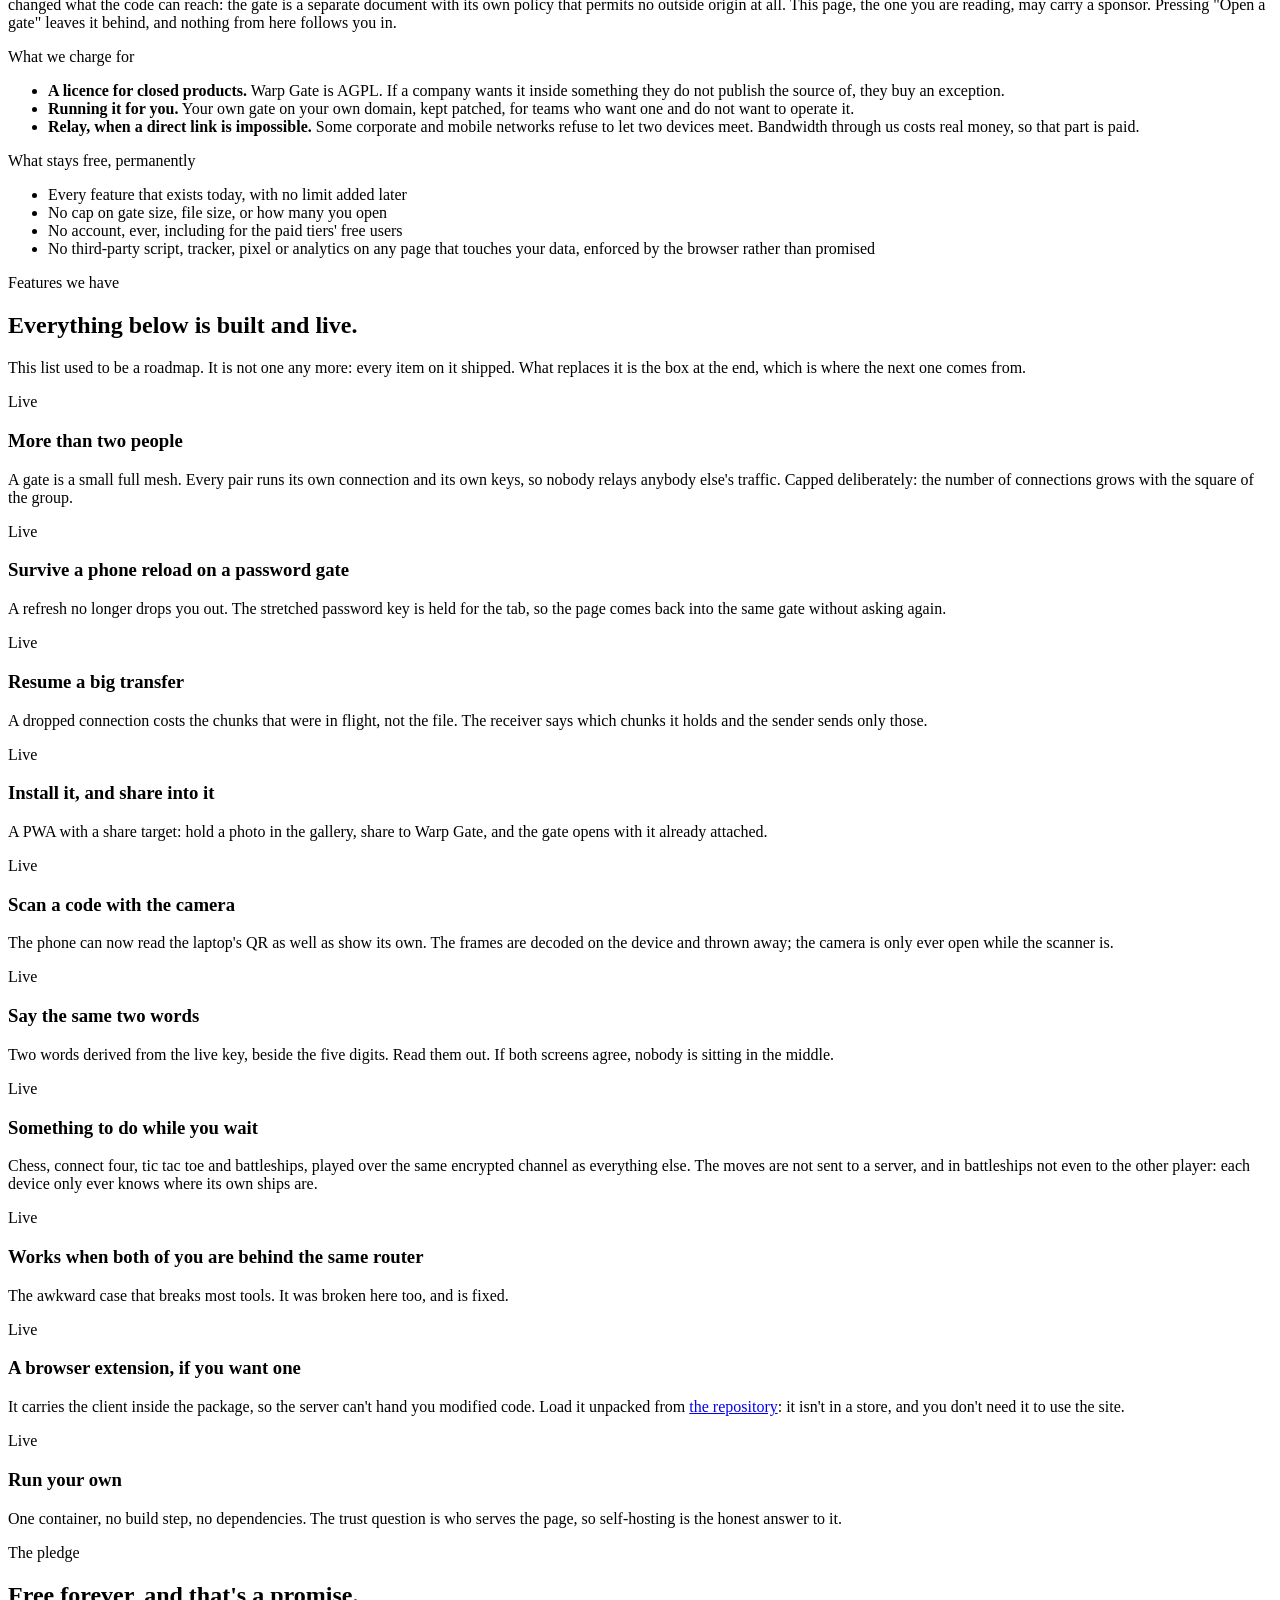
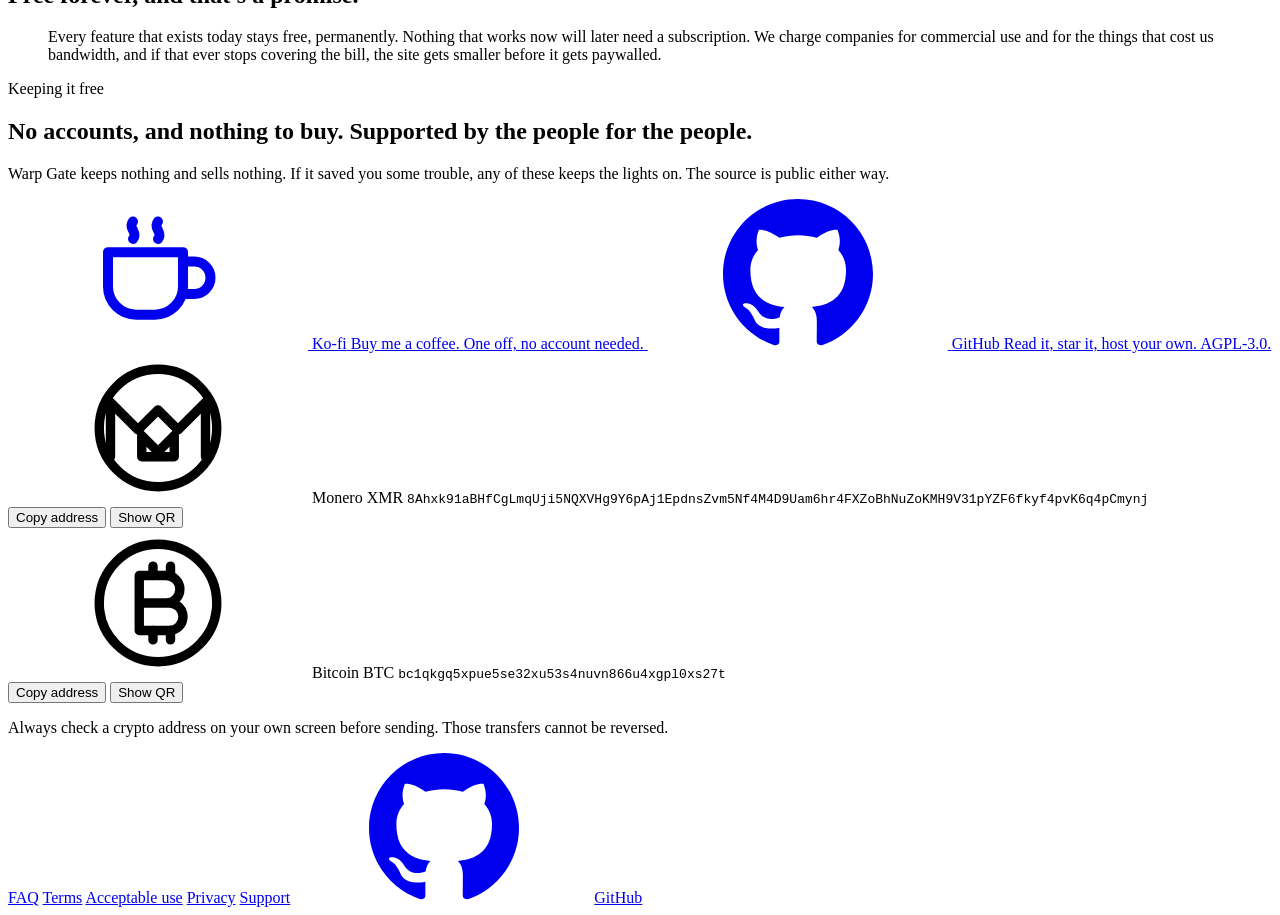
==== commit 13b2a801: "Fix the disconnect stall, add a batch panel, advertise the extension The reported fault was that a t" ====
--- a/public/index.html
+++ b/public/index.html
@@ -234,7 +234,7 @@
 
     <section class="lp-section">
       <p class="lp-eyebrow">Paying for it</p>
-      <h2 class="lp-h2">Nothing in the gate but our own code.</h2>
+      <h2 class="lp-h2">Nothing but our own code.</h2>
       <p class="lp-lede">An ad network needs its JavaScript on the page, and on a page that
       holds your decryption key that script could read it. No promise in a privacy policy
       changes what code is able to do, so we changed what the code can reach: the gate is a
@@ -329,6 +329,14 @@
         </div>
         <div class="lp-card">
           <span class="lp-tag lp-tag-live">Live</span>
+          <h3>A browser extension, if you want one</h3>
+          <p>It carries the client inside the package, so the server can't hand you modified
+          code. Load it unpacked from
+          <a href="https://github.com/Fysh-ball/warp-gate/tree/main/extension" target="_blank" rel="noopener noreferrer">the
+          repository</a>: it isn't in a store, and you don't need it to use the site.</p>
+        </div>
+        <div class="lp-card">
+          <span class="lp-tag lp-tag-live">Live</span>
           <h3>Run your own</h3>
           <p>One container, no build step, no dependencies. The trust question is who serves
           the page, so self-hosting is the honest answer to it.</p>
@@ -347,9 +355,10 @@
          Hidden until /api/config says this deployment accepts suggestions: a self-hosted
          copy has no reason to collect them, and a box that silently drops what it is given
          is worse than no box. -->
+    <div class="lp-pair">
     <section class="lp-section lp-suggest" id="suggest-section" hidden>
       <p class="lp-eyebrow">What next</p>
-      <h2 class="lp-h2">Tell us what is missing.</h2>
+      <h2 class="lp-h2">Tell us what's missing.</h2>
       <p class="lp-lede">No email, no account, no reply. Type it, send it, and it lands in a
       text file the person who runs this reads. We keep what you wrote and the hour you wrote
       it, and nothing else: not your address, not your browser, not which gate you had open.</p>
@@ -373,6 +382,7 @@
       for the things that cost us bandwidth, and if that ever stops covering the bill, the
       site gets smaller before it gets paywalled.</blockquote>
     </section>
+    </div>
 
     <!-- The "How this works, in one paragraph" disclosure used to sit here. It said the
          same thing as the "How it works" section above, three steps down the page, and a
@@ -393,7 +403,7 @@
        with the four ways to help side by side. -->
   <section class="support" id="support">
     <p class="eyebrow">Keeping it free</p>
-    <h2 class="lp-h2">No accounts, and nothing to buy. Paid for by people who felt like it.</h2>
+    <h2 class="lp-h2">No accounts, and nothing to buy. Supported by the people for the people.</h2>
     <p class="lp-lede">Warp Gate keeps nothing and sells nothing. If it saved you some
     trouble, any of these keeps the lights on. The source is public either way.</p>
 
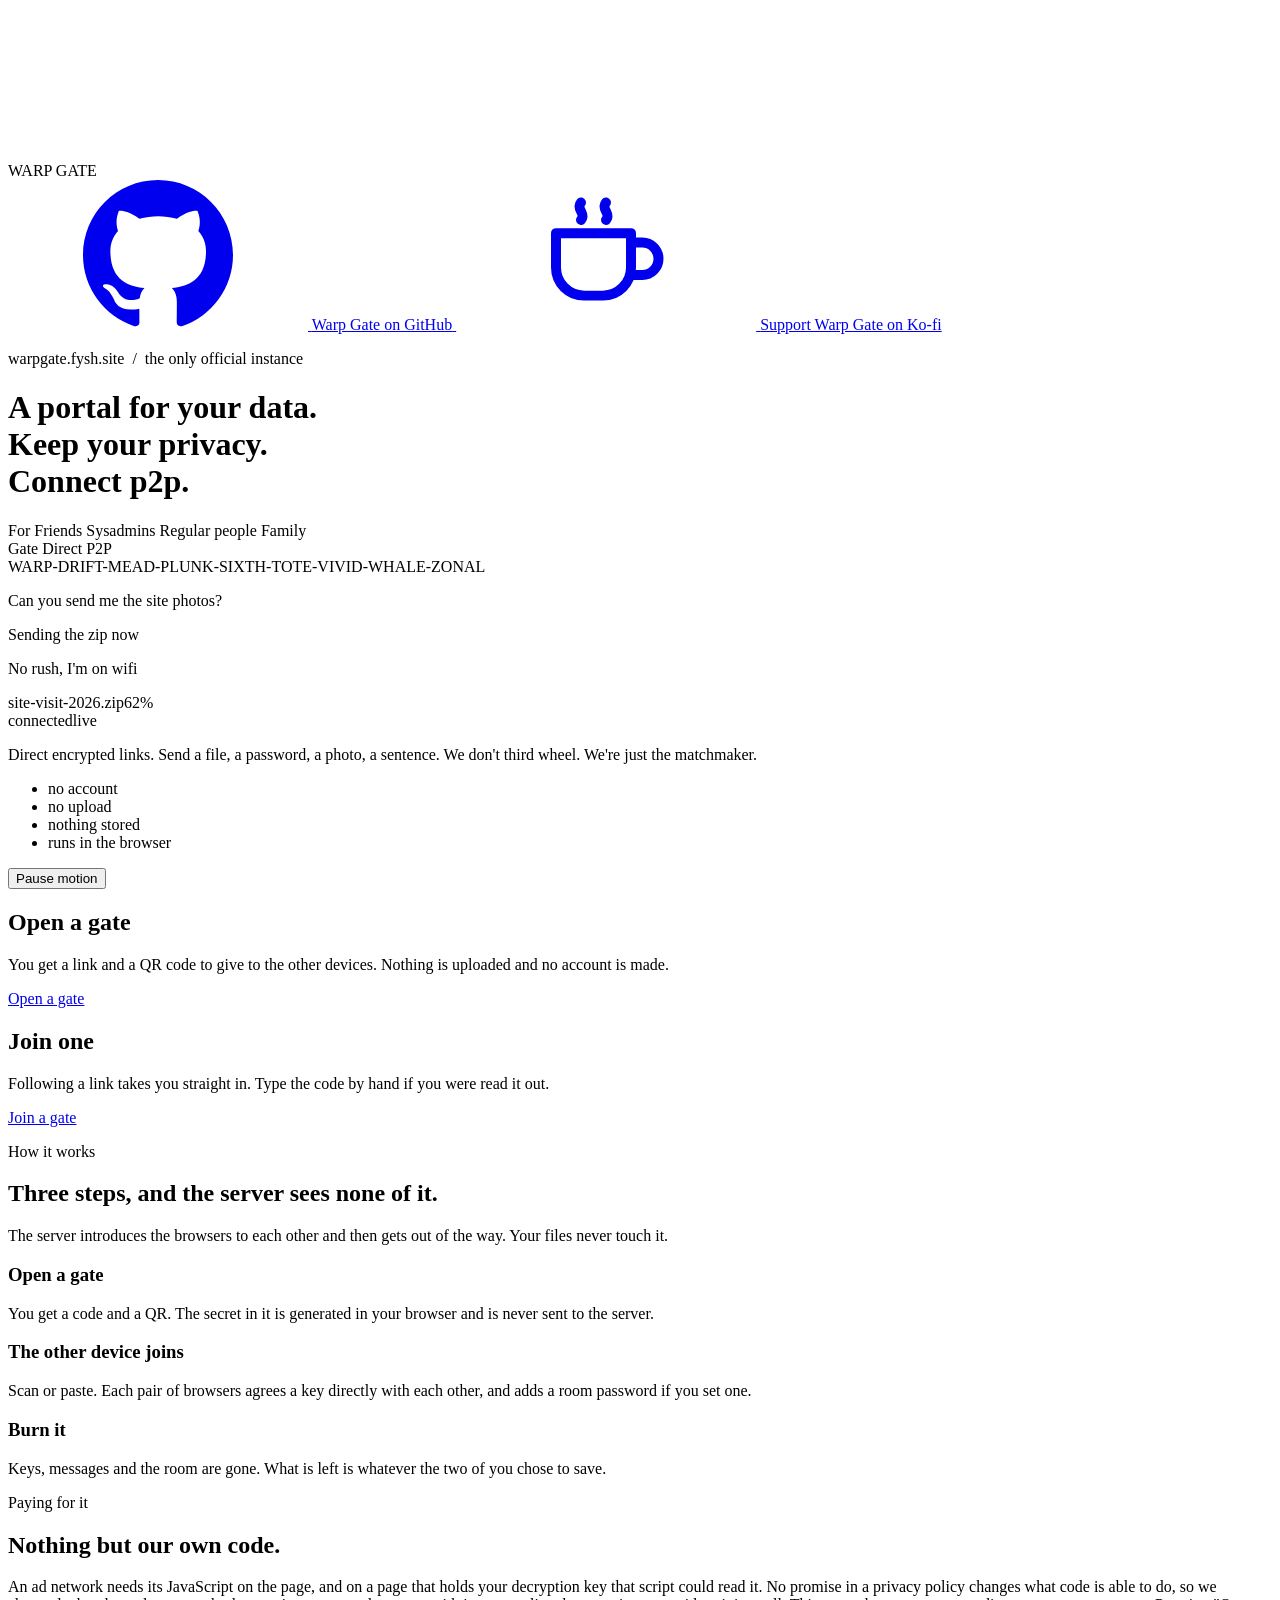
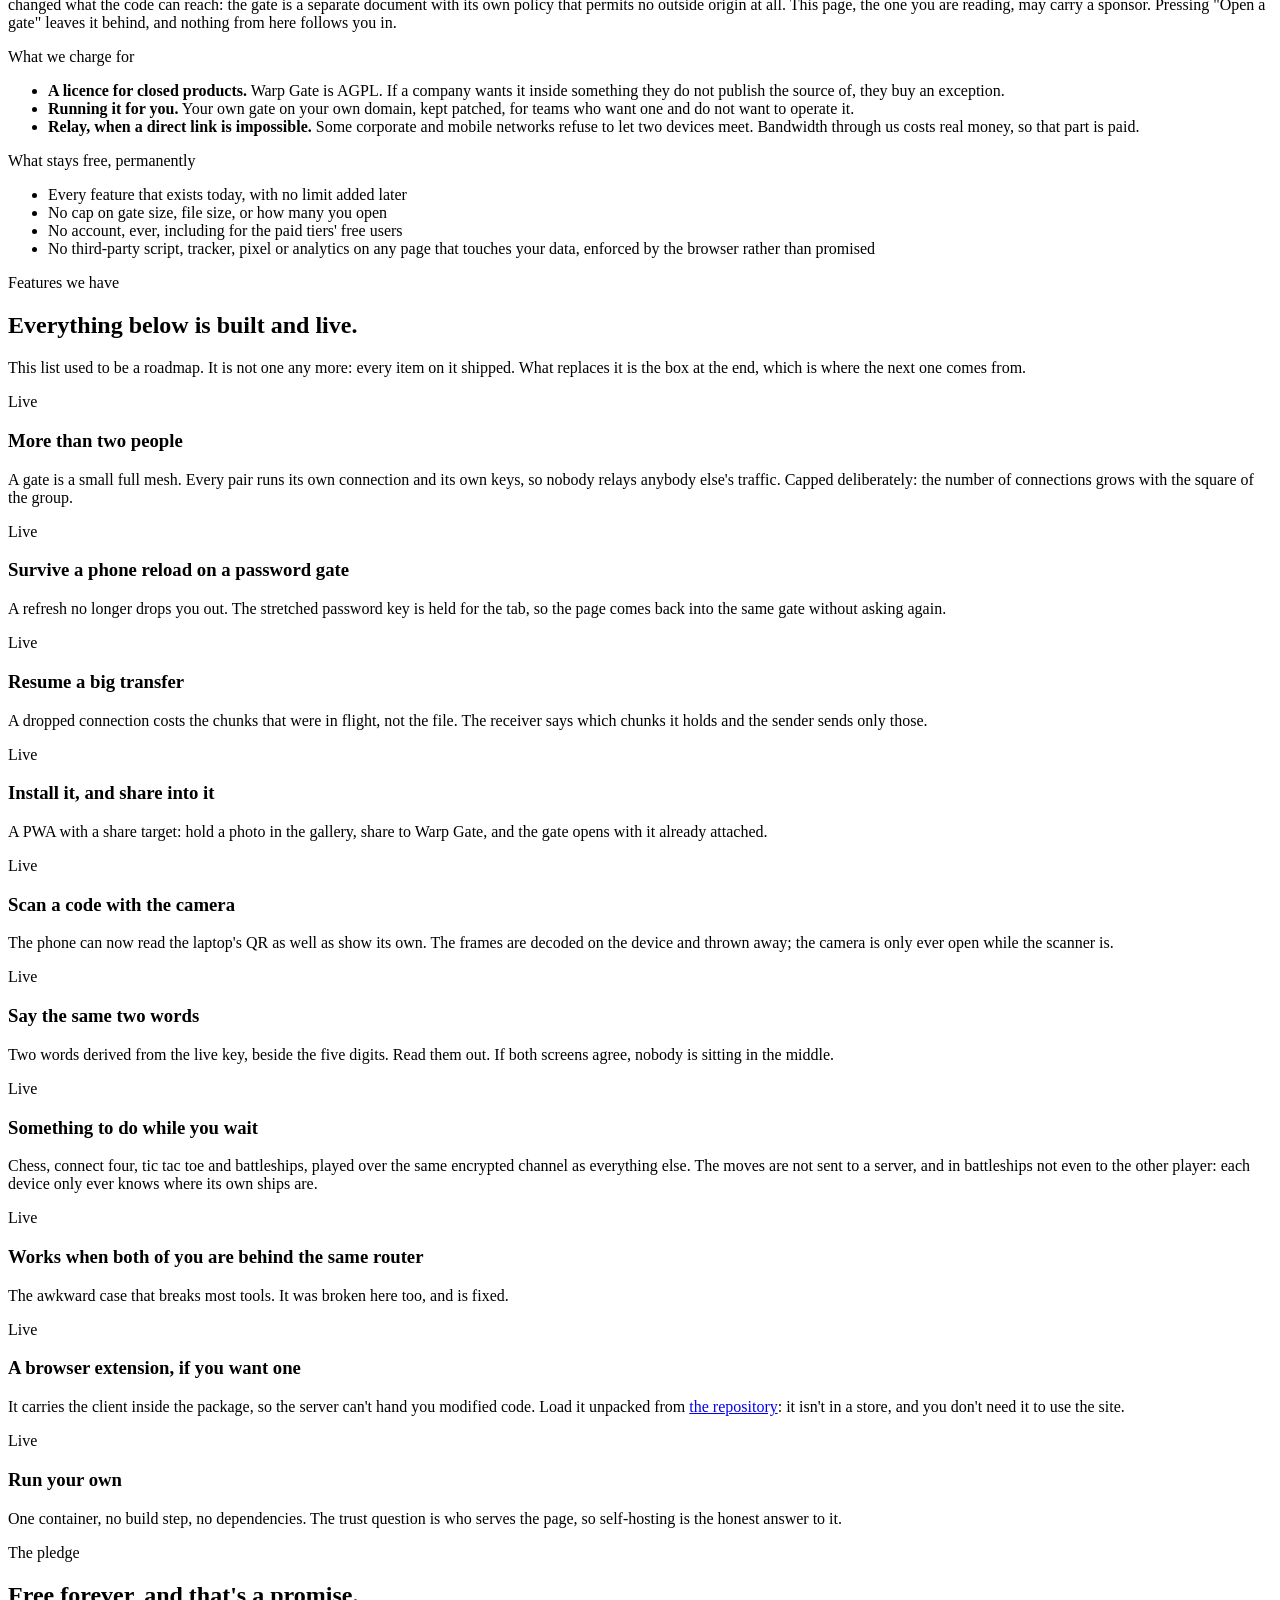
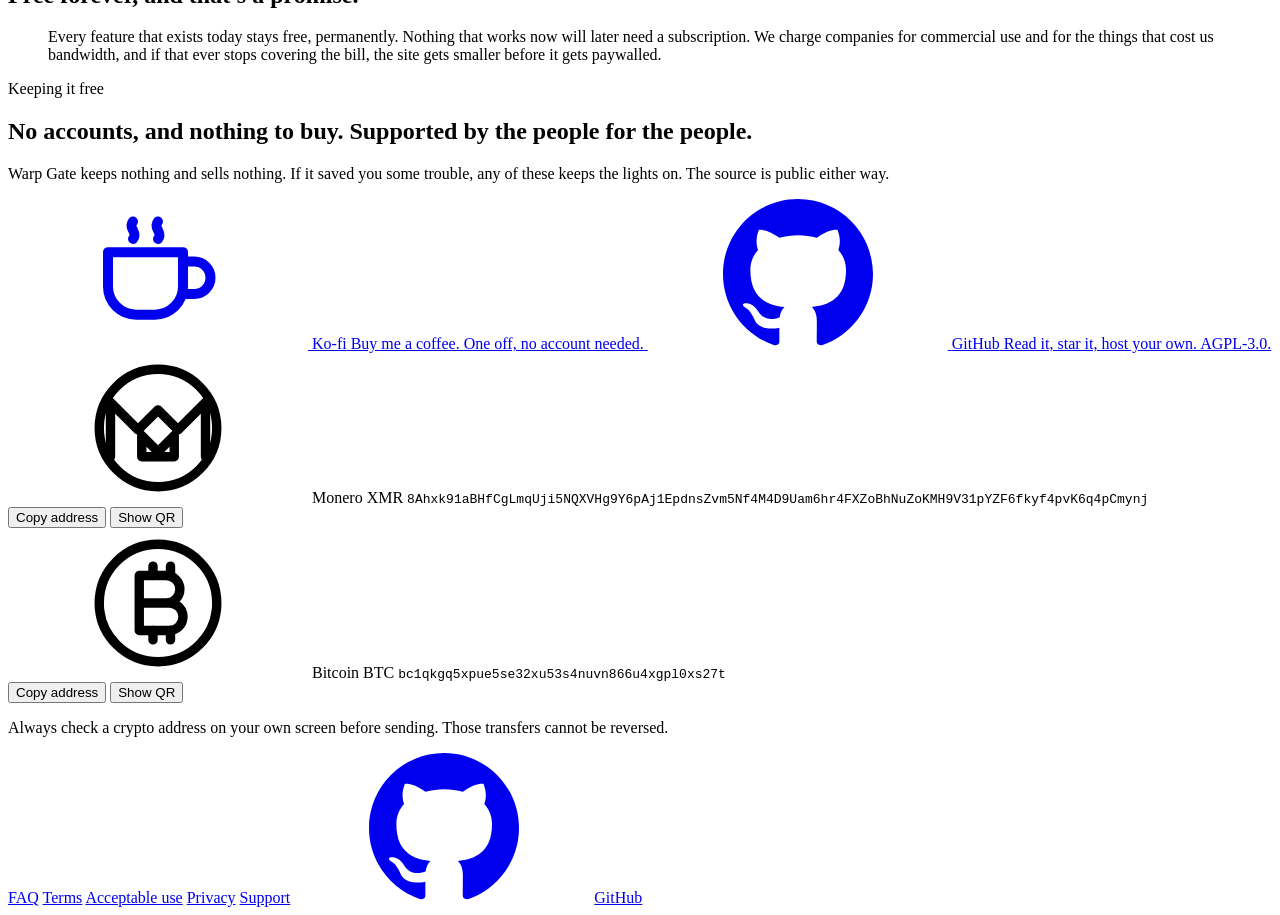
==== commit 3116131b: "Rewrite the hero copy in the user's own voice The h1 was "A portal for your data. / Drop it to whoev" ====
--- a/public/index.html
+++ b/public/index.html
@@ -98,7 +98,7 @@
       <p class="lp-eyebrow lp-hero-brow">warpgate.fysh.site &nbsp;/&nbsp; the only official instance</p>
 
       <div class="lp-hero-head">
-        <h1 class="lp-h1">A portal for your data.<br>Drop it to whoever.<br>Keep your privacy.</h1>
+        <h1 class="lp-h1">A portal for your data.<br>Keep your privacy.<br>Connect p2p.</h1>
         <div class="lp-for-line">
           <span class="lp-for">For</span>
           <!-- The rotating word is decorative repetition of one idea. The shell carries
@@ -166,9 +166,8 @@
       </div>
 
       <div class="lp-hero-tail">
-        <p class="lp-sub">A small group, direct encrypted links. Send a file, a password, a
-        photo, a sentence. We don't third wheel: we point you at each other, and that's
-        it.</p>
+        <p class="lp-sub">Direct encrypted links. Send a file, a password, a photo, a
+        sentence. We don't third wheel. We're just the matchmaker.</p>
         <!-- A row of quiet text links used to sit here, repeating "Open a gate" a third
              time and offering a scroll to a section the reader reaches anyway. -->
         <ul class="lp-assurances">
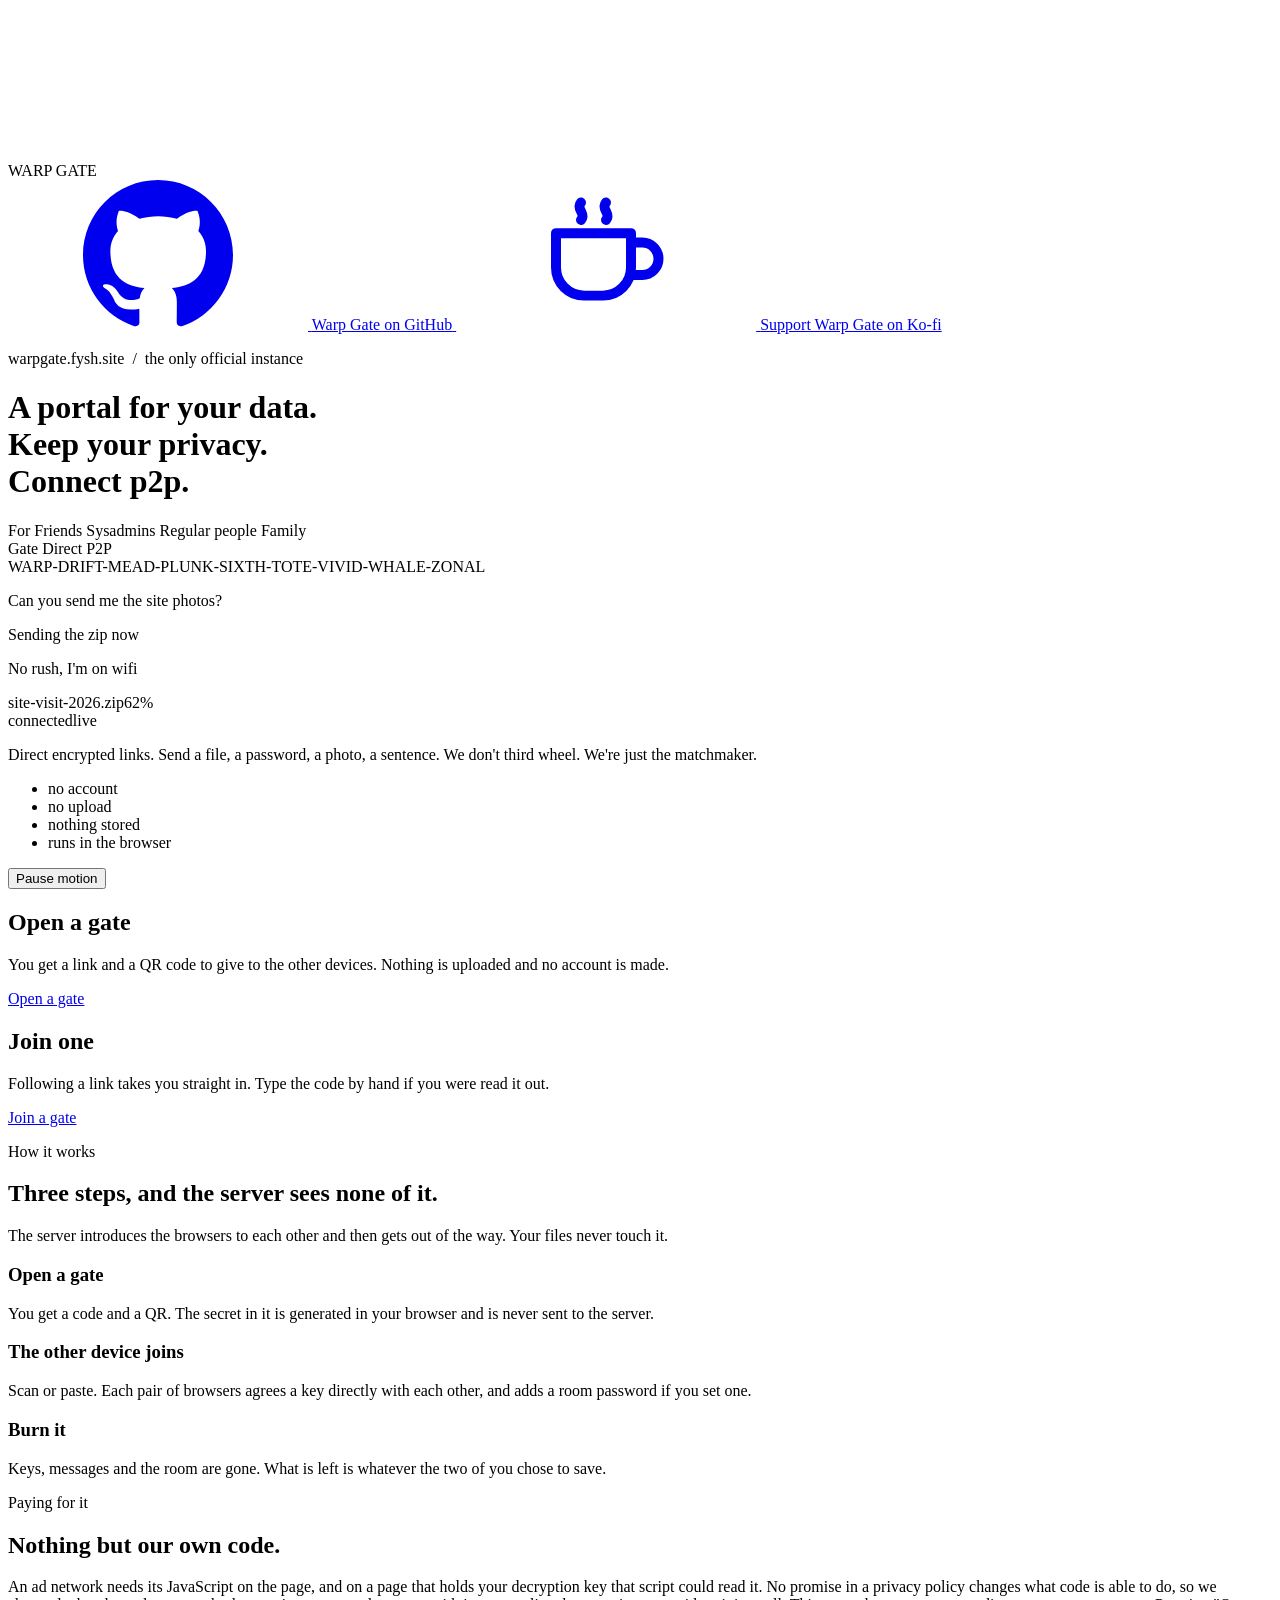
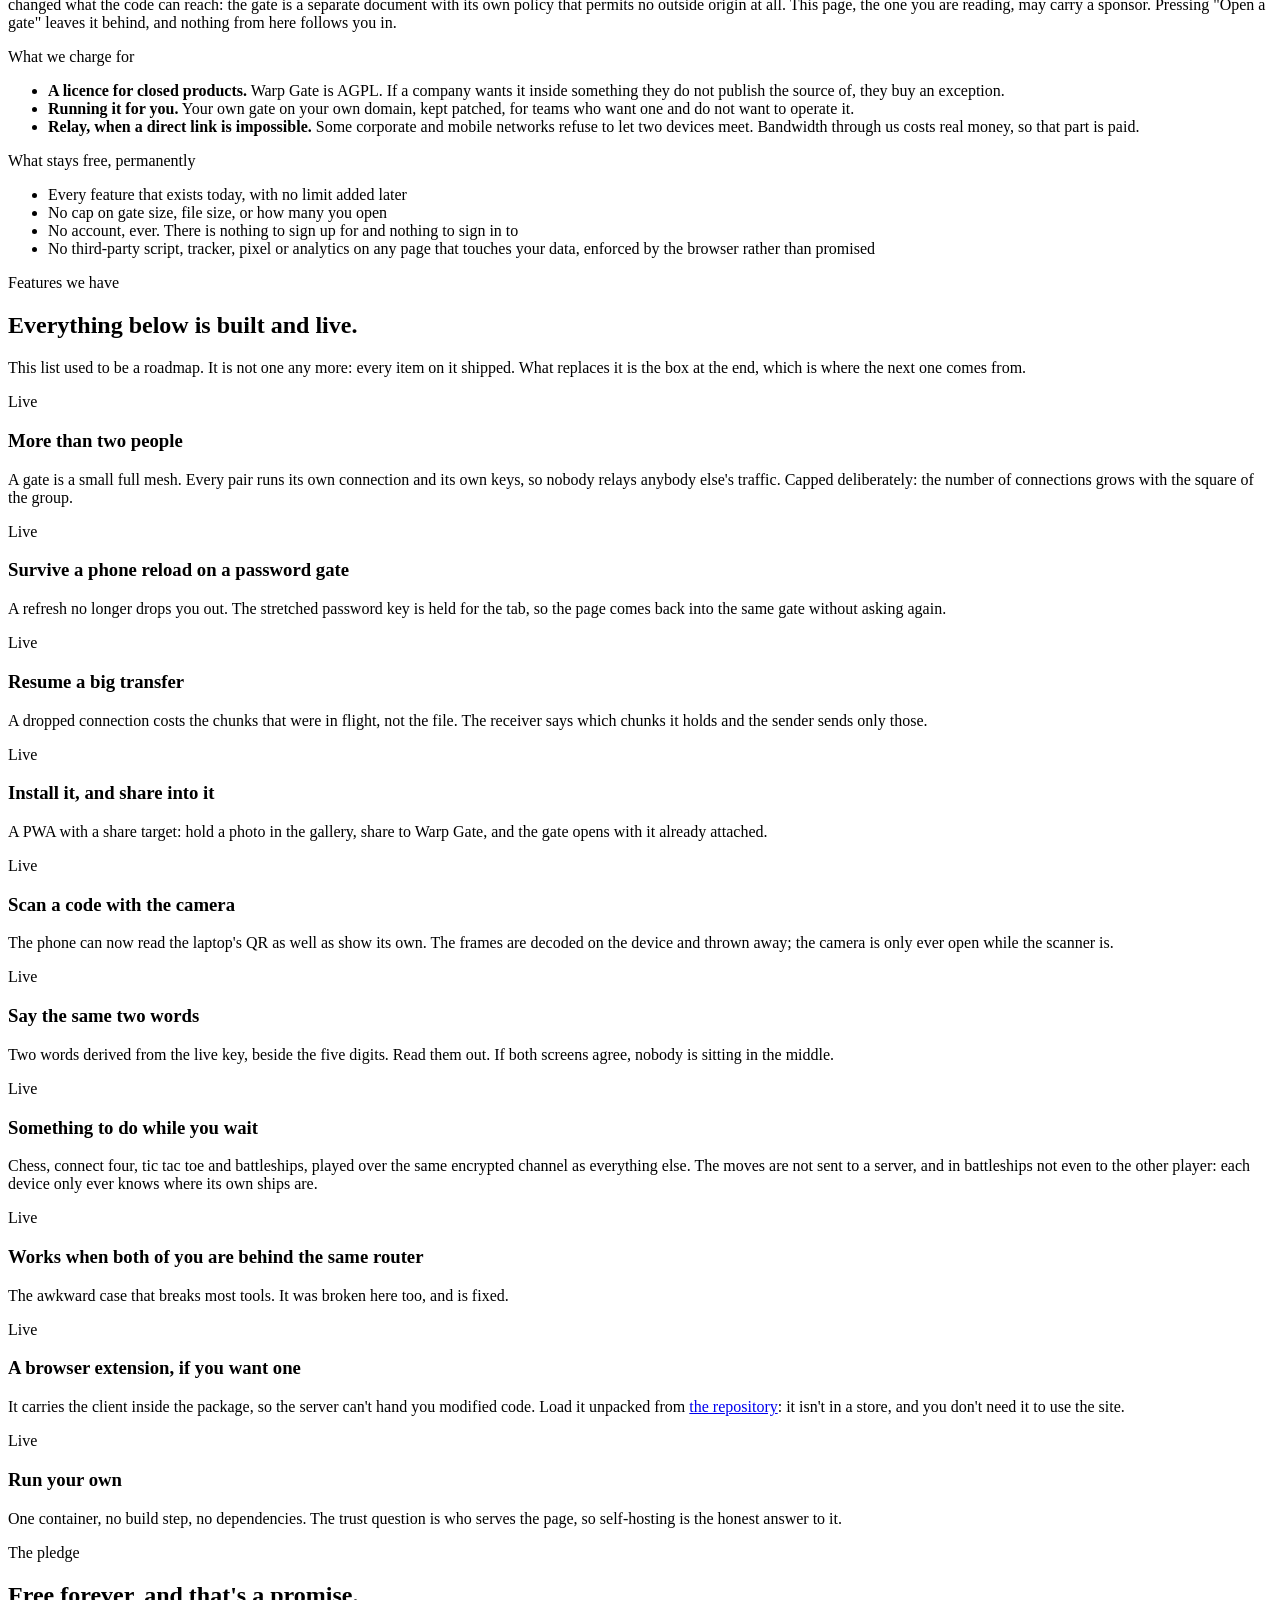
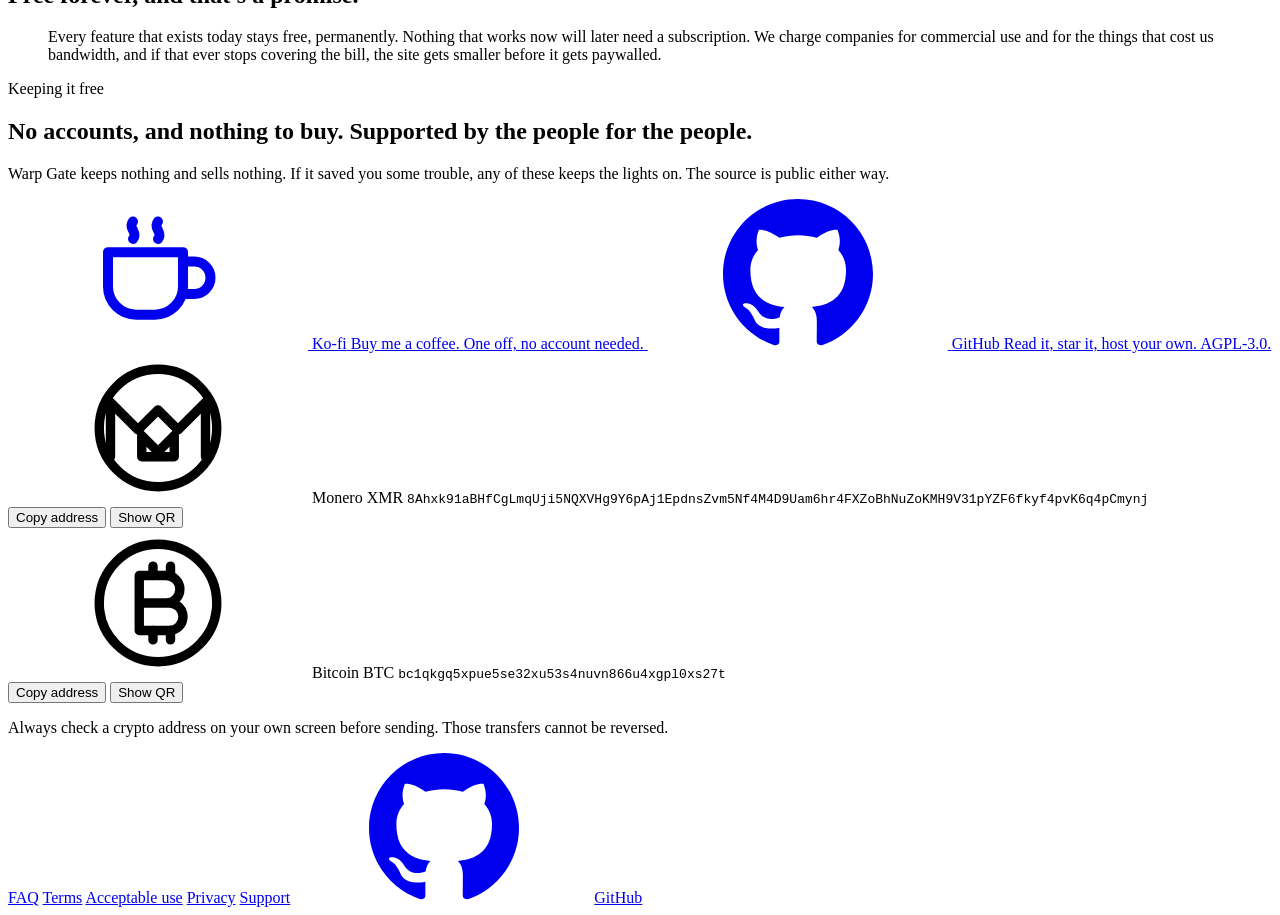
==== commit da94a9a7: "Audit pass: fix what the review found, and repair the checks that could not fail A full review of th" ====
--- a/public/index.html
+++ b/public/index.html
@@ -105,7 +105,7 @@
                a fixed accessible name; the box itself is hidden from assistive tech so a
                new word every few seconds is not announced forever. -->
           <span class="lp-flipper" id="flipper"
-                aria-label="For friends, sysadmins, regular people, family, photographers, and yourself">
+                aria-label="For anyone you need to send something to">
             <span class="lp-flip-box" id="flipbox" aria-hidden="true">
               <span class="lp-flip-face">Friends</span>
               <span class="lp-flip-face">Sysadmins</span>
@@ -260,7 +260,7 @@
           <ul class="lp-list">
             <li>Every feature that exists today, with no limit added later</li>
             <li>No cap on gate size, file size, or how many you open</li>
-            <li>No account, ever, including for the paid tiers' free users</li>
+            <li>No account, ever. There is nothing to sign up for and nothing to sign in to</li>
             <li>No third-party script, tracker, pixel or analytics on any page that touches
             your data, enforced by the browser rather than promised</li>
           </ul>
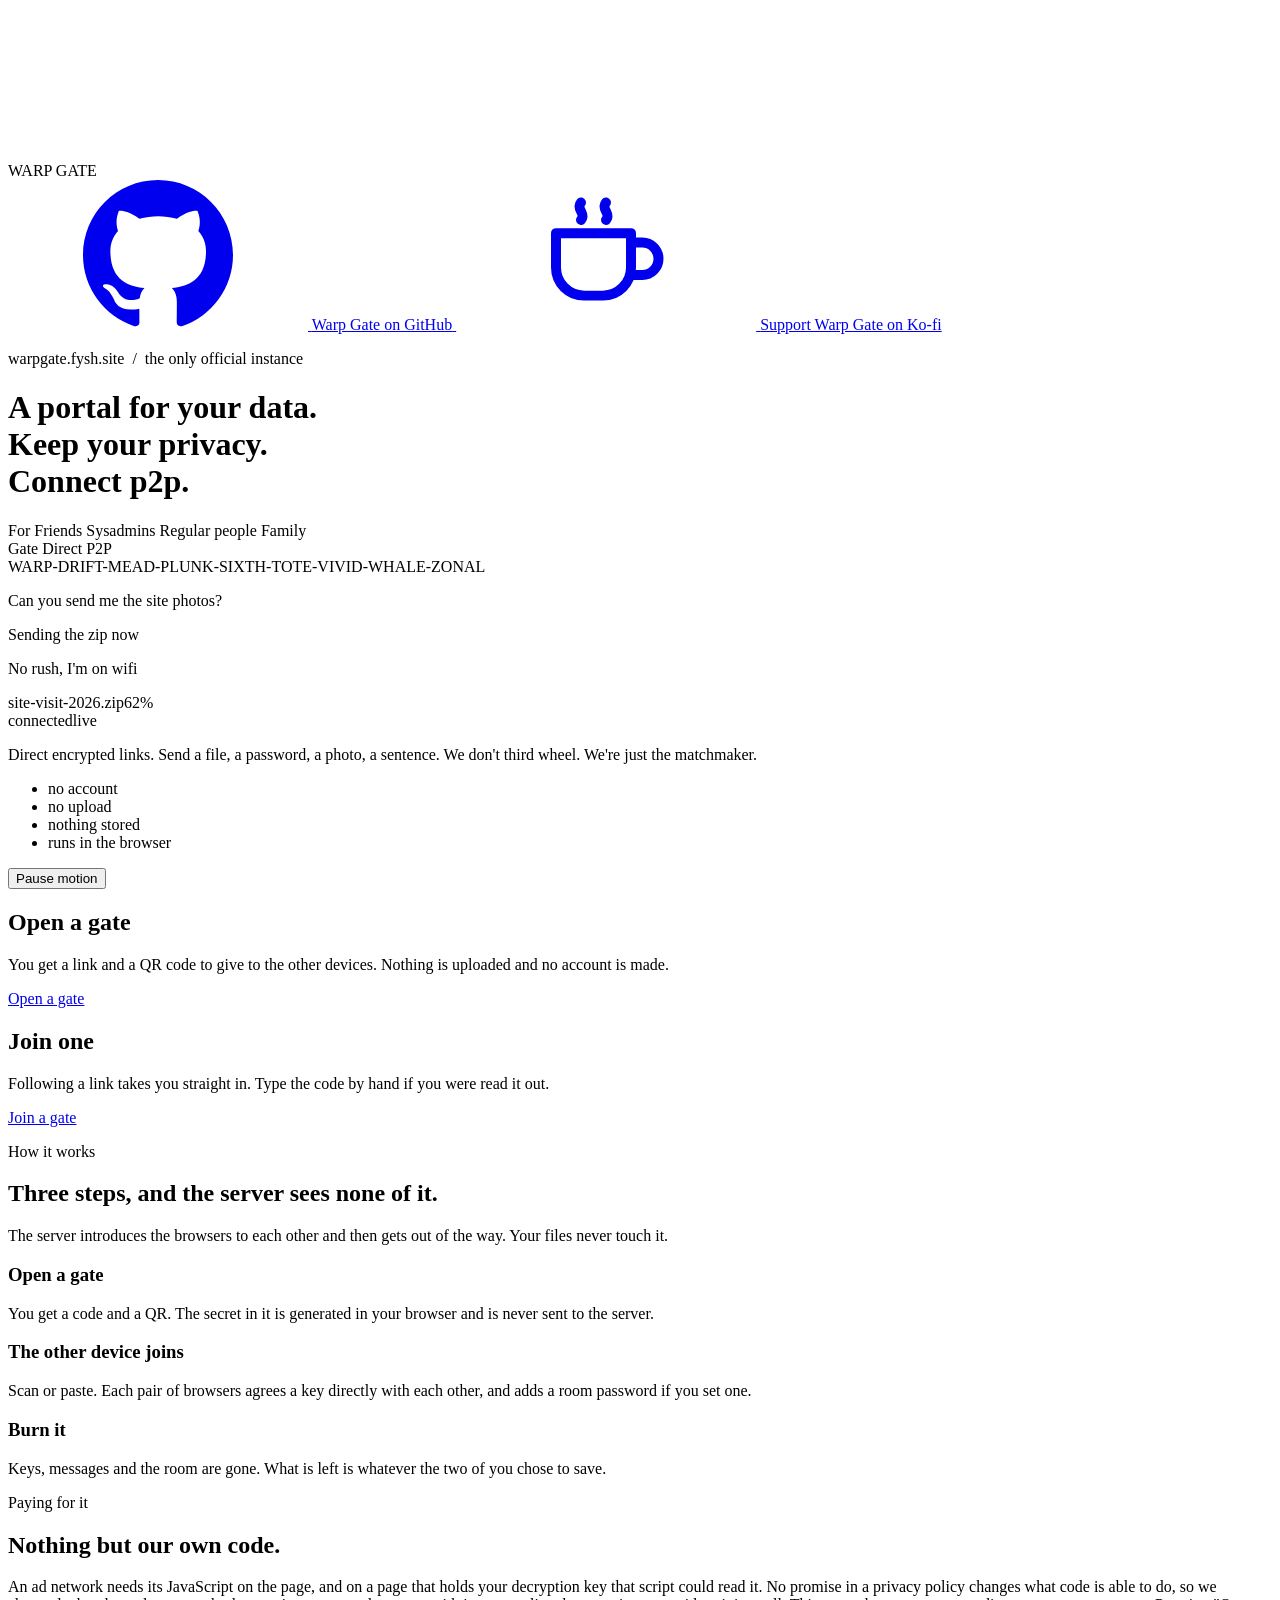
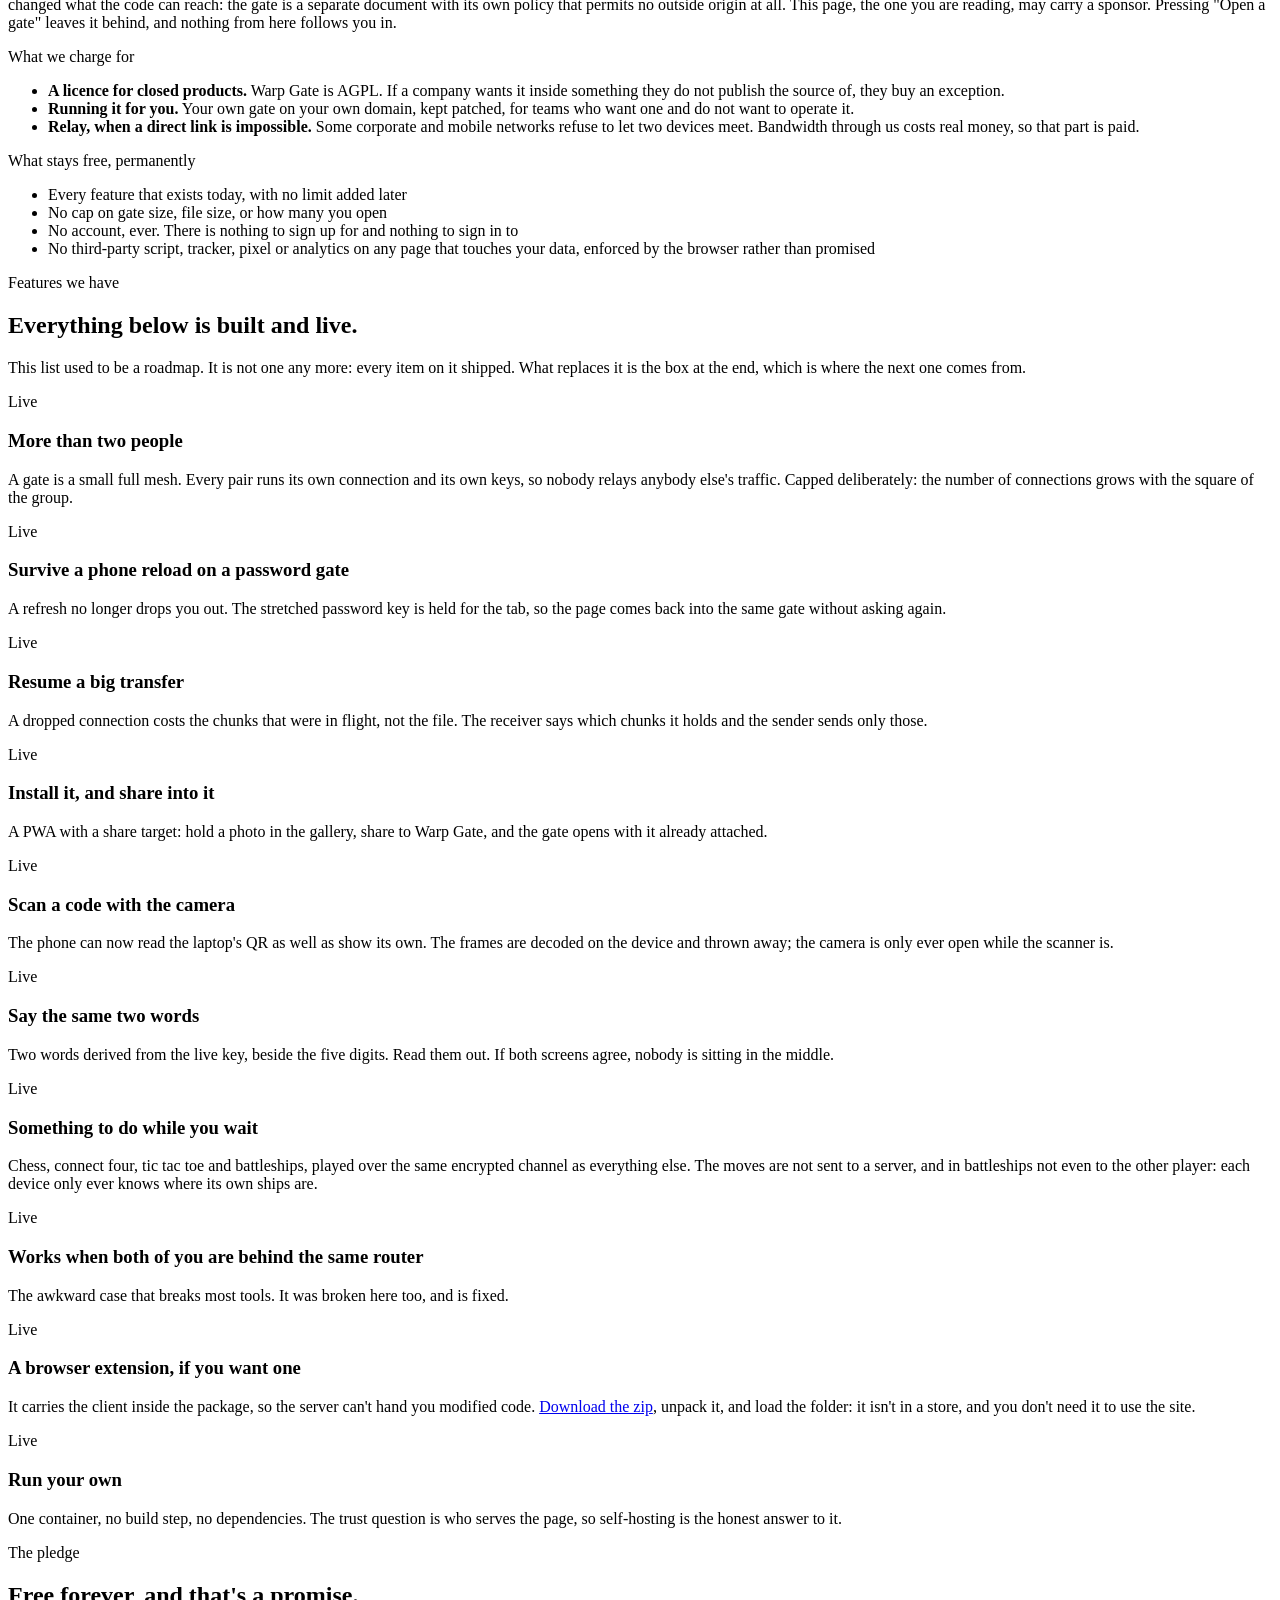
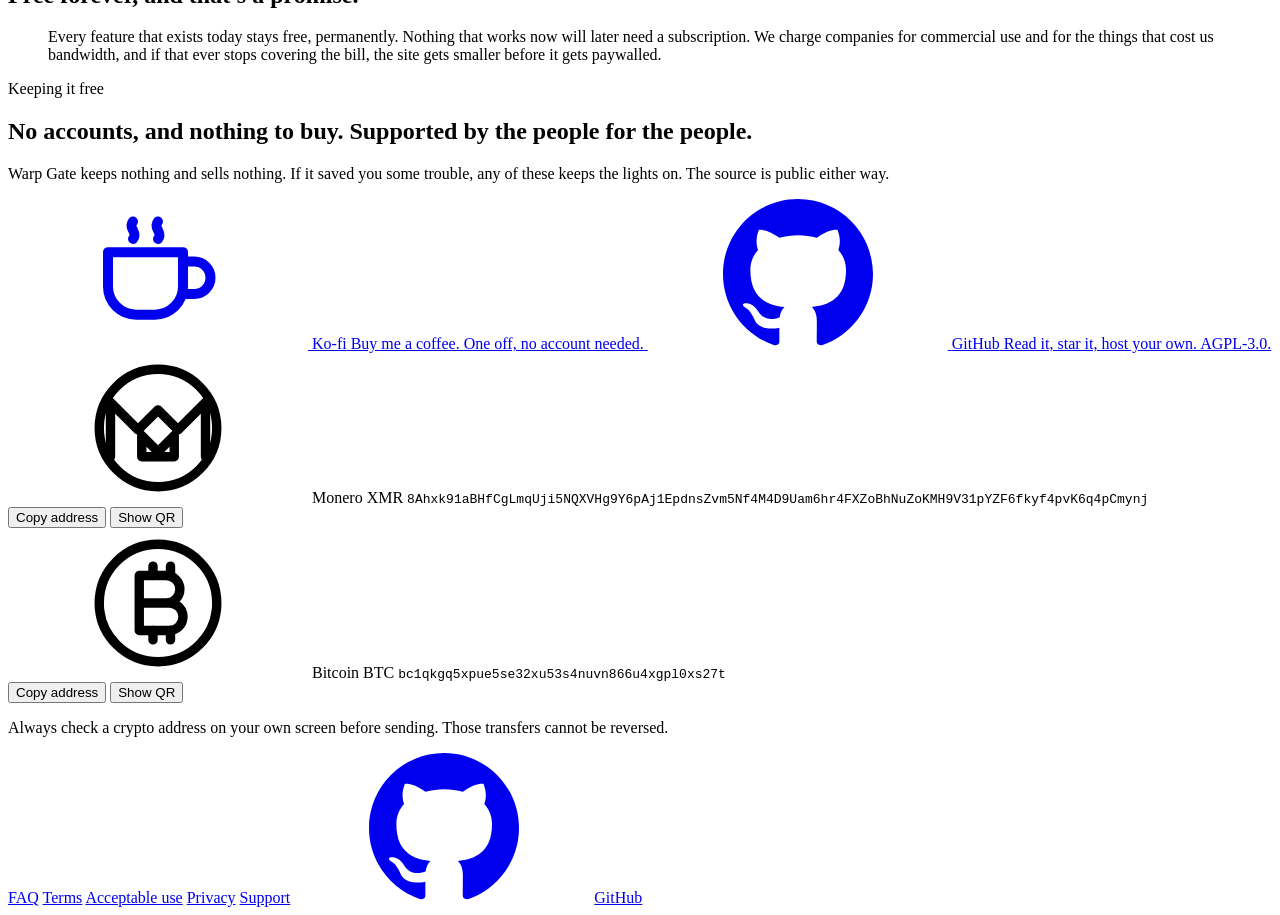
==== commit f754d3e0: "feat(site): point the extension links at the release download The two places that advertised the ext" ====
--- a/public/index.html
+++ b/public/index.html
@@ -330,9 +330,9 @@
           <span class="lp-tag lp-tag-live">Live</span>
           <h3>A browser extension, if you want one</h3>
           <p>It carries the client inside the package, so the server can't hand you modified
-          code. Load it unpacked from
-          <a href="https://github.com/Fysh-ball/warp-gate/tree/main/extension" target="_blank" rel="noopener noreferrer">the
-          repository</a>: it isn't in a store, and you don't need it to use the site.</p>
+          code. <a href="https://github.com/Fysh-ball/warp-gate/releases/latest" target="_blank" rel="noopener noreferrer">Download
+          the zip</a>, unpack it, and load the folder: it isn't in a store, and you don't need
+          it to use the site.</p>
         </div>
         <div class="lp-card">
           <span class="lp-tag lp-tag-live">Live</span>
